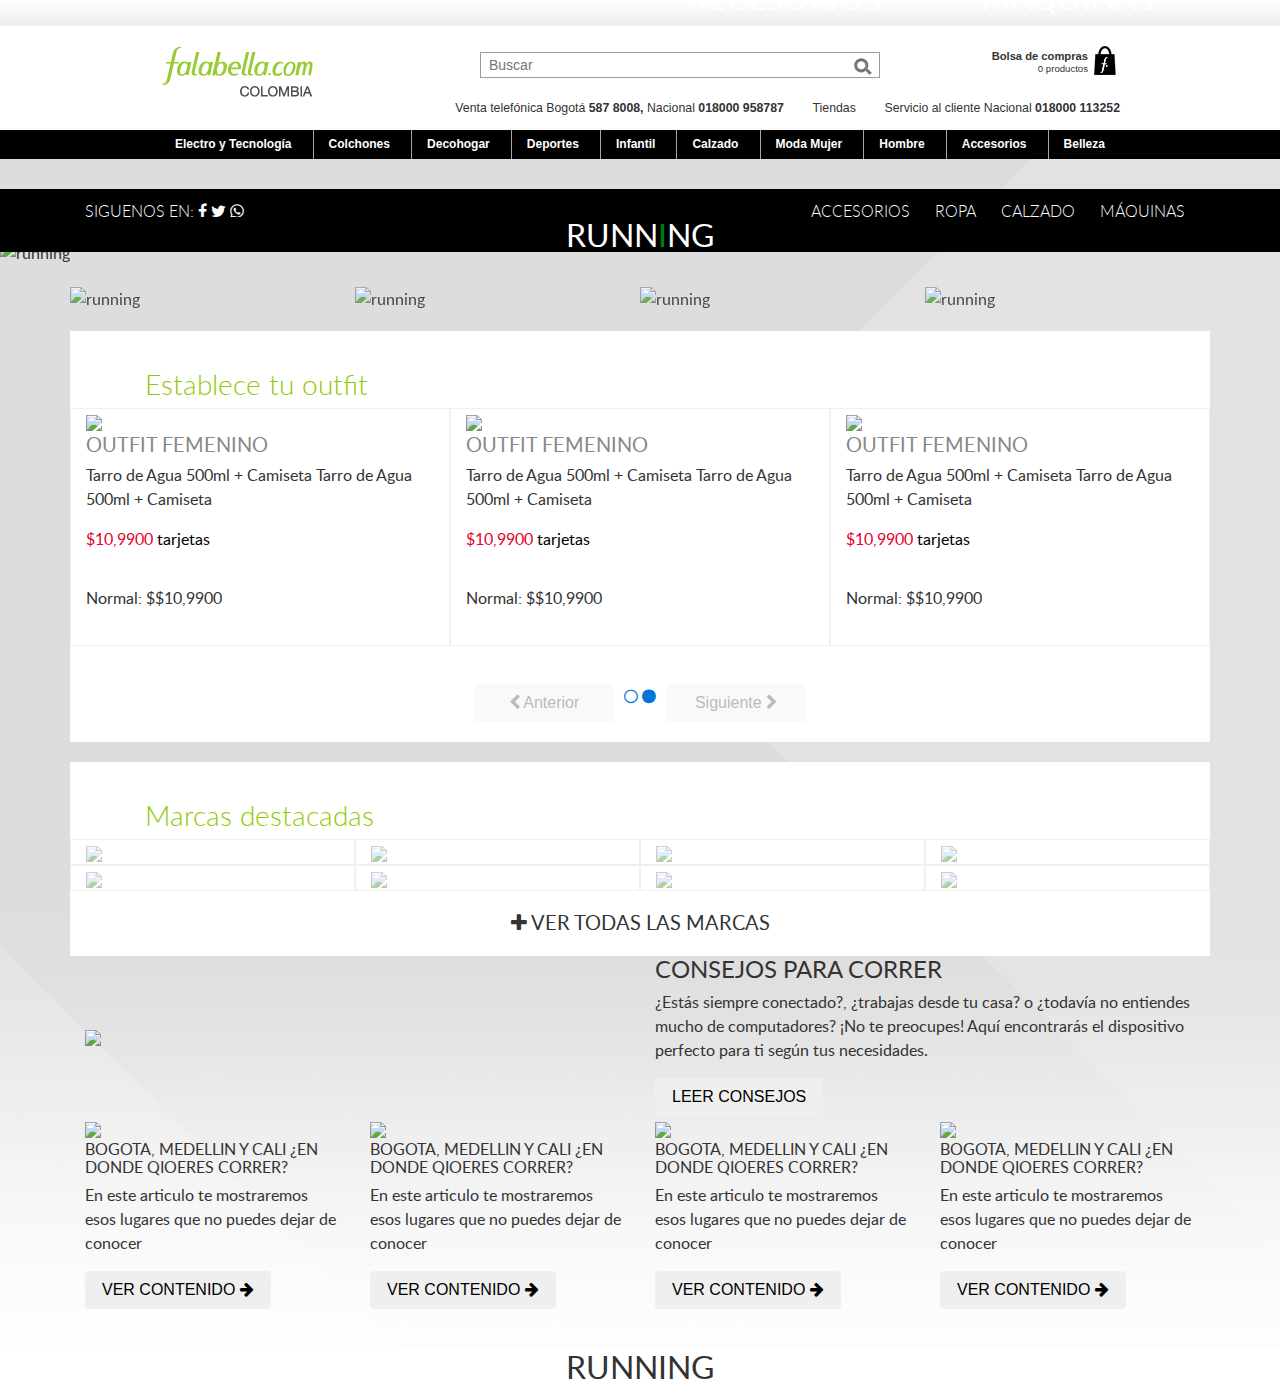
==== sitio_base/preview/index.html @ af7f2b5b "testing" ====
<!DOCTYPE html>
<html class="no-js" lang="es">
<head>
	<meta charset="utf-8" />
	<meta name="viewport" content="width=device-width, initial-scale=1.0, user-scalable=no" />
	<meta http-equiv="cache-control" content="no-cache" />
	<meta http-equiv="expires" content="0" />
	<meta http-equiv="pragma" content="no-cache" />
	<meta content="#adc91f" name="msapplication-navbutton-color">
  <meta content="#adc91f" name="theme-color">
	<title>Running | Falabella.com</title>
	<!-- SEO -->
  <meta name="description" content="Comprar tenis online en Falabella.com es muy fácil. Encuentra calzado deportivos y de moda todos los estilos que quieres las mejores marcas Nike, Adidas, Reebok, New Balance y mucho más en Internet. #VoyConTenisYPunto">
  <meta name="keywords" content="Tenis en Internet, comprar tenis online, tenis nike, tenis adidas, tenis new balance, tenis Reebok, Tenis converse, ofertas en tenis, grandes descuentos, tenis baratos, tenis de moda, tenis urbanos,  Tenis deportivos, calzado, tenis running, tenis outdoor, calzado urbano, zapatos de moda, zapatos deportivos, tenis en Falabella, paulina vega, tenis paulina vega, tenis hombres, tenis mujer, tenis niños, zapatos paulina vega, pie paulina vega, paulina vega en Falabella, propaganda tenis Falabella, comercial tenis Falabella, voy con tenis, voy con tenis y punto, comprar tenis en colombia, comprar tenis en Falabella, comprar tenis, comprar tenis en Bogotá, comprar tenis en Medellín, comprar tenis en barranquilla, comprar tenis en Villavicencio, comprar tenis en cali.">
  <link rel="canonical" href="http://www.falabella.com.co/static/minisitios/voycontenisypunto/">
  <!-- ./ SEO -->
  <!-- FACEBOOK -->
  <meta property="og:url"           content="http://www.falabella.com.co/static/minisitios/voycontenisypunto/" />
  <meta property="og:type"          content="website" />
  <meta property="og:title"         content="#Voycontenisypunto"/>
  <meta property="og:description"   content="Todos los estilos que quieres las mejores marcas"/>
  <meta property="og:image"         content="http://www.falabella.com.co/static/minisitios/voycontenisypunto/assets/recursos/facebook.jpg" />
  <meta property="og:type"          content="website" />
  <meta property="fb:app_id"        content="848463841935085" />
  <!-- ./ FACEBOOK -->
  <link rel="stylesheet" href="assets/css/header-corp.css" />
  <link rel="stylesheet" href="assets/bootstrap/bootstrap.css" />
  <link rel="stylesheet" href="assets/css/font-awesome.min.css" />
  <link rel="stylesheet" href="assets/css/icomoon.css" />
  <link rel="stylesheet" href="assets/js/remodal/remodal.css" />
  <link rel="stylesheet" href="assets/js/remodal/remodal-default-theme.css" />
  <link rel="stylesheet" href="assets/css/main.css" />
  <script src="assets/js/modernizr/modernizr.js"></script>
    <!-- HTML5 shim, for IE6-8 support of HTML5 elements -->
    <!--[if lt IE 9]>
		<style type="text/css">
			.gradient {
			   filter: none;
			}
		</style>
		<script src="assets/js/html5shiv/html5shiv.min.js"></script>
		<script src="src="http://css3-mediaqueries-js.googlecode.com/svn/trunk/css3-mediaqueries.js"></script>
	<![endif]-->
</head>
<body>
	<header>
      <!-- Header holding Falabella -->
      <div class="corporate-header-container">
          <div class="corporate-header-inner-container">
              <a href="http://www.falabella.com.co" class="corporate-header-item item-falabella">Falabella</a>
              <a href="http://www.bancofalabella.com.co/" class="corporate-header-item item-banco">Banco Falabella</a>
              <a href="http://www.viajesfalabella.com.co/?utm_source=FALABELLA_PERF-DISPLAY&amp;utm_medium=ALWAYSON_GENERICO&amp;utm_campaign=TODOS_GENERICO_BANNER_GENERICO" class="corporate-header-item item-viajes">Viajes Falabella</a>
              <a href="http://www.segurosfalabella.com.co/web/seguroscolombia/home" class="corporate-header-item item-seguros"></a>
              <a href="http://www.homecenter.com.co/homecenter-co/" class="corporate-header-item item-homecenter">Homecenter</a>
          </div>
      </div>
      <!-- Header Falabella.com -->
      <div class="falabella-header-container">
          <div class="falabella-header-inner-container">
              <div class="logo-container">
                  <a href="http://www.falabella.com.co" class="falabella-home"></a>
              </div>
              <div class="search-container">
                  <input type="text" placeholder="Buscar">
                  <button class="search-button" id="search-button"><span class="search-button-image"></span></button>
              </div>
              <div class="shopping-cart-container">
                  <a href="http://www.falabella.com.co/falabella-co/cart/ .jsp" class="shopping-cart-link">
                      <h4>Bolsa de compras</h4>
                      <p><span class="products-count">0</span> productos</p>
                  </a>
              </div>
          </div>
          <div class="mobile-falabella-header-innner-container">
              <div class="top-menu-container">
                  <div class="logo-container">
                      <a href="http://www.falabella.com.co" class="falabella-home">
                          <img src="assets/images/logo_co2.png">
                      </a>
                  </div>
                  <div class="home-container">
                      <a href="http://www.falabella.com.co" class="home-link">
                          <img src="[data-uri]" />
                      </a>
                  </div>
                  <div class="stores-container">
                      <a href="http://m.falabella.com.co/mt/www.falabella.com.co/falabella-co/static/staticContent1.jsp?active=0&amp;id=cat111175&amp;un_jtt_v_hd=383" class="stores-link">
                          <img src="[data-uri]" />
                      </a>
                  </div>
                  <div class="cart-container">
                      <a href="http://m.falabella.com.co/mt/www.falabella.com.co/falabella-co/cart/cart.jsp" class="cart-link">
                          <span class="cart-items-count"></span>
                          <img src="[data-uri]">
                      </a>
                  </div>
              </div>
              <div class="search-container">
                  <div class="search-inner-container">
                      <input type="text" placeholder="Buscar en falabella.com">
                      <button class="search-button"><span class="search-button-image"></span></button>
                  </div>
              </div>
          </div>
          <div class="extra-info-container">
              <div class="extra-info-inner-container">
                  <a href="http://www.falabella.com.co/falabella-co/category/cat111419/Venta-telef&oacute;nica">Venta telefónica Bogotá<strong> 587 8008, </strong>Nacional <strong>018000 958787</strong></a>
                  <a href="http://www.falabella.com.co/falabella-co/category/cat111257/home#">Tiendas</a>
                  <a href="http://www.falabella.com.co/falabella-co/category/cat111015/Servicio-al-cliente">Servicio al cliente Nacional <strong>018000 113252</strong></a>
              </div>
          </div>
          <div class="top-level-menu-container">
              <ul class="top-level-menu-inner-container">
                  <li class="top-level-menu--category category-electrodomesticos"><a href="http://www.falabella.com.co/falabella-co/category/cat50623/Electrodomesticos" class="none">Electro y Tecnología</a></li>
                  <li class="top-level-menu--category category-dormitorio"><a href="http://www.falabella.com.co/falabella-co/category/cat50480/Colchones">Colchones</a></li>
                  <li class="top-level-menu--category category-decoracion"><a href="http://www.falabella.com.co/falabella-co/category/cat1441241/Decohogar">Decohogar</a></li>
                  <li class="top-level-menu--category category-deportes"><a href="http://www.falabella.com.co/falabella-co/category/cat50609/Deportes">Deportes</a></li>
                  <li class="top-level-menu--category category-infantil"><a href="http://www.falabella.com.co/falabella-co/category/cat50668/Infantil">Infantil</a></li>
                  <li class="top-level-menu--category category-calzado"><a href="http://www.falabella.com.co/falabella-co/category/cat260943/Calzado">Calzado</a></li>
                  <li class="top-level-menu--category category-moda"><a href="http://www.falabella.com.co/falabella-co/category/cat2321031/Moda">Moda Mujer</a></li>
                  <li class="top-level-menu--category category-muebles"><a href="http://www.falabella.com.co/falabella-co/category/cat5521012/Hombre">Hombre</a></li>
                  <li class="top-level-menu--category category-tecnologia"><a href="http://www.falabella.com.co/falabella-co/category/cat900969/Accesorios-y-Belleza">Accesorios</a></li>
                  <li class="top-level-menu--category category-belleza"><a href="http://www.falabella.com.co/falabella-co/category/cat5440960/Belleza">Belleza</a></li>
              </ul>
          </div>
      </div>
      <!-- /. end Header Corp -->
  </header>
  <!-- MAIN -->
  <main id="wrapper-content">
  	<!-- nav -->
  	<nav class="mod__nav">
  		<div class="container">
  			<div class="row d-flex flex-row">
  				<div class="col-md-4 col-xs-12">
  					<div class="mod__nav_list">
            	<ul class="list-inline mod__nav--social d-flex flex-row">
              	<li class="list-inline-item">SIGUENOS EN: 
                	<a href="#"><i class="fa fa-facebook"></i></a>
                  <a href="#"><i class="fa fa-twitter"></i></a> 
                  <a href="#"><i class="fa fa-whatsapp"></i></a>
                </li> 
              </ul>
          	</div>
  				</div>
  				<div class="col-md-8 col-xs-12">
  					<div class="mod__nav_list">
            	<ul class="list-inline mod__nav_list--spacing d-flex justify-content-end">
              	<li class="list-inline-item"><a href="#" class="text-xs-right">ACCESORIOS</a></li> 
              	<li class="list-inline-item"><a href="#" class="text-xs-right">ROPA</a></li>
                <li class="list-inline-item"><a href="#" class="text-xs-right">CALZADO</a></li>
                <li class="list-inline-item"><a href="#" class="text-xs-right">MÁQUINAS</a></li>
              </ul>
          	</div>
  				</div>
  			</div>
  		</div>
  	</nav>
  	<!-- end ./nav -->
  	<!-- header -->
  	<header class="mod__header">
  		<div class="container-fluid">
  			<div class="row">
  				<div class="col-xs-12 thumbnail text-center">
  					<img src="http://lorempixel.com/1920/500/sports/1/" alt="running" title="running" class="img-fluid">
  					<div class="caption">
              <h2>RUNN<span>I</span>NG</h2>
              <!--<p>Lorem ipsum dolor sit amet</p>-->
  					</div>
  				</div>
  			</div>
  		</div>
  	</header>
  	<!-- /.end header -->

  	<!-- categories -->
  	<section class="mod__categories">
  		<div class="container">
  			<div class="row d-flex justify-content-end">
  				<div class="col-xs-12 col-md-3 thumbnail">
  					<img src="http://lorempixel.com/500/940/sports/" alt="running" title="running" class="img-fluid">
  					<div class="caption">
              <h2>ROPA</h2>
              <p>MUJER / HOMBRE</p>
  					</div>
  				</div>
  				<div class="col-xs-12 col-md-3 thumbnail">
  					<img src="http://lorempixel.com/500/940/fashion/" alt="running" title="running" class="img-fluid">
  					<div class="caption">
              <h2>CALZADO</h2>
              <p>MUJER / HOMBRE</p>
  					</div>
  				</div>
  				<div class="col-xs-12 col-md-3 thumbnail">
  					<img src="http://lorempixel.com/500/940/food/" alt="running" title="running" class="img-fluid">
  					<div class="caption">
              <h2>ACCESORIOS</h2>
              <!--<p>Lorem ipsum dolor sit amet</p>-->
  					</div>
  				</div>
  				<div class="col-xs-12 col-md-3 thumbnail">
  					<img src="http://lorempixel.com/500/940/cats/" alt="running" title="running" class="img-fluid">
  					<div class="caption">
              <h2>MÁQUINAS</h2>
              <!--<p>Lorem ipsum dolor sit amet</p>-->
  					</div>
  				</div>
  			</div>
  		</div>
  	</section>
  	<!--/. end categories -->

  	<!-- products -->
  	<section class="mod__products">
  		<div class="container">
  			<div class="row">
  				<div class="col-xs-12 col-md-12">

  					<div class="row mod__products_header">
  						<div class="col-xs-12 col-md-12">
  							<h3>Establece tu outfit</h3>
  						</div>
  					</div>

  					<div class="row mod__products_section">

  						<div class="col-xs-12 col-md-4 mod__products_section_description">
  							<div class="mod__products_content_head">
  								<img src="http://falabella.scene7.com/is/image/Falabella/5519552" class="img-fluid">
  							</div>
  							<div class="mod__products_content_descrition">
  								<div class="mod__products_content_name_product">
  									<h5>OUTFIT FEMENINO</h5>
  								</div>
  								<div class="mod__products_content_descrition_product">
  									<p>Tarro de Agua 500ml + Camiseta Tarro de Agua 500ml + Camiseta</p>
  								</div>
  								<div class="mod__products_content_price_promo_product mod__products_content_price_promo_product--red">
  									<p>
  										$10,9900
  										<span>
  											tarjetas
  										</span>
  									</p>
  								</div>
  								<div class="mod__products_content_price_normal_product">
  									<p>Normal: $$10,9900</p>
  								</div>
  							</div>
  						</div>

  						<div class="col-xs-12 col-md-4 mod__products_section_description">
  							<div class="mod__products_content_head">
  								<img src="http://falabella.scene7.com/is/image/Falabella/5519552" class="img-fluid">
  							</div>
  							<div class="mod__products_content_descrition">
  								<div class="mod__products_content_name_product">
  									<h5>OUTFIT FEMENINO</h5>
  								</div>
  								<div class="mod__products_content_descrition_product">
  									<p>Tarro de Agua 500ml + Camiseta Tarro de Agua 500ml + Camiseta</p>
  								</div>
  								<div class="mod__products_content_price_promo_product mod__products_content_price_promo_product--red">
  									<p>
  										$10,9900
  										<span>
  											tarjetas
  										</span>
  									</p>
  								</div>
  								<div class="mod__products_content_price_normal_product">
  									<p>Normal: $$10,9900</p>
  								</div>
  							</div>
  						</div>

  						<div class="col-xs-12 col-md-4 mod__products_section_description">
  							<div class="mod__products_content_head">
  								<img src="http://falabella.scene7.com/is/image/Falabella/5519552" class="img-fluid">
  							</div>
  							<div class="mod__products_content_descrition">
  								<div class="mod__products_content_name_product">
  									<h5>OUTFIT FEMENINO</h5>
  								</div>
  								<div class="mod__products_content_descrition_product">
  									<p>Tarro de Agua 500ml + Camiseta Tarro de Agua 500ml + Camiseta</p>
  								</div>
  								<div class="mod__products_content_price_promo_product mod__products_content_price_promo_product--red">
  									<p>
  										$10,9900
  										<span>
  											tarjetas
  										</span>
  									</p>
  								</div>
  								<div class="mod__products_content_price_normal_product">
  									<p>Normal: $$10,9900</p>
  								</div>
  							</div>
  						</div>

  					</div>

  					<div class="row mod__products_footer d-flex  justify-content-center">
  						<div class="col-xs-4 mod__products_footer_button">
  							<button type="button" class="btn align-self-center"><i class="fa fa-chevron-left" aria-hidden="true"></i>  Anterior</button>
  						</div>
  						<div class="col-xs-4 mod__products_footer_button">
  							<a href=""><i class="fa fa-circle-thin" aria-hidden="true"></i></a>
  							<a href=""><i class="fa fa-circle" aria-hidden="true"></i></a>
  						</div>
  						<div class="col-xs-4 mod__products_footer_button">
  							<button type="button" class="btn align-self-center">Siguiente  <i class="fa fa-chevron-right" aria-hidden="true"></i></button>
  						</div>
  					</div>
  					

  				</div>
  			</div>
  		</div>
  	</section>
  	<!-- ./ end products -->
  	<!-- Brands -->
  	<section class="mod__brands">
  		<div class="container">
  			<div class="row">
  				<div class="col-xs-12 col-md-12">
  					<div class="row mod__brands_header">
  						<div class="col-xs-12 col-md-12">
  							<h3>Marcas destacadas</h3>
  						</div>
  					</div>

  					<div class="row mod__brands_brands">

							<div class="col-xs-12 col-md-3 mod__brands_brand_description">
								<div class="mod__brands_img">
									<a href="http://www.falabella.com/falabella-cl/category/cat9410001/Ver-Todo-Zapatos-Mujer/N-38ju?mkid=BO_MD_MADC_012241">
										<img src="http://falabella.scene7.com/is/image/Falabella/brand_clarks?$M250x250$" class="img-fluid">
									</a>
								</div>
							</div>
							<div class="col-xs-12 col-md-3 mod__brands_brand_description">
								<div class="mod__brands_img">
									<a href="http://www.falabella.com/falabella-cl/category/cat9410001/Ver-Todo-Zapatos-Mujer/N-38ju?mkid=BO_MD_MADC_012241">
										<img src="http://falabella.scene7.com/is/image/Falabella/brand_clarks?$M250x250$" class="img-fluid">
									</a>
								</div>
							</div>
							<div class="col-xs-12 col-md-3 mod__brands_brand_description">
								<div class="mod__brands_img">
									<a href="http://www.falabella.com/falabella-cl/category/cat9410001/Ver-Todo-Zapatos-Mujer/N-38ju?mkid=BO_MD_MADC_012241">
										<img src="http://falabella.scene7.com/is/image/Falabella/brand_clarks?$M250x250$" class="img-fluid">
									</a>
								</div>
							</div>
							<div class="col-xs-12 col-md-3 mod__brands_brand_description">
								<div class="mod__brands_img">
									<a href="http://www.falabella.com/falabella-cl/category/cat9410001/Ver-Todo-Zapatos-Mujer/N-38ju?mkid=BO_MD_MADC_012241">
										<img src="http://falabella.scene7.com/is/image/Falabella/brand_clarks?$M250x250$" class="img-fluid">
									</a>
								</div>
							</div>

  					</div>

  					<div class="row mod__brands_brands">

							<div class="col-xs-12 col-md-3 mod__brands_brand_description">
								<div class="mod__brands_img">
									<a href="http://www.falabella.com/falabella-cl/category/cat9410001/Ver-Todo-Zapatos-Mujer/N-38ju?mkid=BO_MD_MADC_012241">
										<img src="http://falabella.scene7.com/is/image/Falabella/brand_clarks?$M250x250$" class="img-fluid">
									</a>
								</div>
							</div>
							<div class="col-xs-12 col-md-3 mod__brands_brand_description">
								<div class="mod__brands_img">
									<a href="http://www.falabella.com/falabella-cl/category/cat9410001/Ver-Todo-Zapatos-Mujer/N-38ju?mkid=BO_MD_MADC_012241">
										<img src="http://falabella.scene7.com/is/image/Falabella/brand_clarks?$M250x250$" class="img-fluid">
									</a>
								</div>
							</div>
							<div class="col-xs-12 col-md-3 mod__brands_brand_description">
								<div class="mod__brands_img">
									<a href="http://www.falabella.com/falabella-cl/category/cat9410001/Ver-Todo-Zapatos-Mujer/N-38ju?mkid=BO_MD_MADC_012241">
										<img src="http://falabella.scene7.com/is/image/Falabella/brand_clarks?$M250x250$" class="img-fluid">
									</a>
								</div>
							</div>
							<div class="col-xs-12 col-md-3 mod__brands_brand_description">
								<div class="mod__brands_img">
									<a href="http://www.falabella.com/falabella-cl/category/cat9410001/Ver-Todo-Zapatos-Mujer/N-38ju?mkid=BO_MD_MADC_012241">
										<img src="http://falabella.scene7.com/is/image/Falabella/brand_clarks?$M250x250$" class="img-fluid">
									</a>
								</div>
							</div>

  					</div>

  					<div class="row mod__brands_footer d-flex  justify-content-center">
  						<div class="col-xs-12 col-md-12">
  							<h5 class="text-center"><i class="fa fa-plus" aria-hidden="true"></i> VER TODAS LAS MARCAS</h5>
  						</div>
  					</div>
  				</div>
  			</div>
  		</div>
  	</section>
  	<!-- ./ end brands -->
  	<!-- Trends -->
  	<section class="mod__trends">
  		<div class="container">
  			<div class="row d-flex">
  				<div class="col-xs-12 col-md-6 align-self-center">
  					<div class="mod__trends_content mod__trends_content--relative">
  						<a href="http://www.falabella.com/falabella-cl/page/2en1?staticPageId=100060">
  							<img src="http://falabella.scene7.com/is/image/Falabella/Trends_Hero-2en1-200317-JP?$M1024x584$" class="img-fluid">
  						</a>
  					</div>
  				</div>
  				<div class="col-xs-12 col-md-6 align-self-start mod__trends_content_consejos">
  					<div class="mod__trends_content mod__trends_content--absolute">
  						<div id="diamond"></div>
  						<div class="mod__trends_content_header">
  							<h4>CONSEJOS PARA <span>CORRER</span></h4>
  						</div>
  						<div class="mod__trends_content_description">
  							<p>¿Estás siempre conectado?, ¿trabajas desde tu casa? o ¿todavía no entiendes mucho de computadores? ¡No te preocupes! Aquí encontrarás el dispositivo perfecto para ti según tus necesidades.</p>
  							<button type="button" class="btn">LEER CONSEJOS</button>
  						</div>
  					</div>
  				</div>
  			</div>
  		</div>
  	</section>
  	<!-- ./ end Trends -->
  	<section class="mod__cards">
  		<div class="container">
  			<div class="row">
  				<div class="col-xs-12 col-md-12">
  					<div class="row mod__cards_row">
  						<div class="col-xs-12 col-md-3 mod__card_content">
  							<div class="mod__cards_head">
  								<a href="http://www.falabella.com/falabella-cl/category/cat6640053/Como-elegir-un-notebook">
  									<img src="http://falabella.scene7.com/is/image/Falabella/GPTC_Computacion-010317-MJ-2?$M320x240$" class="img-fluid">
  								</a>
  							</div>
  							<div class="mod__cards_description">
  								<div class="mod__cards_description_head">
  									<h6>BOGOTA, MEDELLIN Y CALI ¿EN DONDE QIOERES CORRER?</h6>
  								</div>
  								<div class="mod__cards_description_content">
  									<p>
  										En este articulo te mostraremos esos lugares que no puedes dejar de conocer 
  									</p>
  								</div>
  								<div class="mod__cards_description_link">
  									<button type="button" class="btn"><span>VER</span> CONTENIDO <i class="fa fa-arrow-right" aria-hidden="true"></i></button>
  								</div>
  							</div>
  						</div>

  						<div class="col-xs-12 col-md-3 mod__card_content">
  							<div class="mod__cards_head">
  								<a href="http://www.falabella.com/falabella-cl/category/cat6640053/Como-elegir-un-notebook">
  									<img src="http://falabella.scene7.com/is/image/Falabella/GPTC_Computacion-010317-MJ-2?$M320x240$" class="img-fluid">
  								</a>
  							</div>
  							<div class="mod__cards_description">
  								<div class="mod__cards_description_head">
  									<h6>BOGOTA, MEDELLIN Y CALI ¿EN DONDE QIOERES CORRER?</h6>
  								</div>
  								<div class="mod__cards_description_content">
  									<p>
  										En este articulo te mostraremos esos lugares que no puedes dejar de conocer 
  									</p>
  								</div>
  								<div class="mod__cards_description_link">
  									<button type="button" class="btn"><span>VER</span> CONTENIDO <i class="fa fa-arrow-right" aria-hidden="true"></i></button>
  								</div>
  							</div>
  						</div>

  						<div class="col-xs-12 col-md-3 mod__card_content">
  							<div class="mod__cards_head">
  								<a href="http://www.falabella.com/falabella-cl/category/cat6640053/Como-elegir-un-notebook">
  									<img src="http://falabella.scene7.com/is/image/Falabella/GPTC_Computacion-010317-MJ-2?$M320x240$" class="img-fluid">
  								</a>
  							</div>
  							<div class="mod__cards_description">
  								<div class="mod__cards_description_head">
  									<h6>BOGOTA, MEDELLIN Y CALI ¿EN DONDE QIOERES CORRER?</h6>
  								</div>
  								<div class="mod__cards_description_content">
  									<p>
  										En este articulo te mostraremos esos lugares que no puedes dejar de conocer 
  									</p>
  								</div>
  								<div class="mod__cards_description_link">
  									<button type="button" class="btn"><span>VER</span> CONTENIDO <i class="fa fa-arrow-right" aria-hidden="true"></i></button>
  								</div>
  							</div>
  						</div>

  						<div class="col-xs-12 col-md-3 mod__card_content">
  							<div class="mod__cards_head">
  								<a href="http://www.falabella.com/falabella-cl/category/cat6640053/Como-elegir-un-notebook">
  									<img src="http://falabella.scene7.com/is/image/Falabella/GPTC_Computacion-010317-MJ-2?$M320x240$" class="img-fluid">
  								</a>
  							</div>
  							<div class="mod__cards_description">
  								<div class="mod__cards_description_head">
  									<h6>BOGOTA, MEDELLIN Y CALI ¿EN DONDE QIOERES CORRER?</h6>
  								</div>
  								<div class="mod__cards_description_content">
  									<p>
  										En este articulo te mostraremos esos lugares que no puedes dejar de conocer 
  									</p>
  								</div>
  								<div class="mod__cards_description_link">
  									<button type="button" class="btn"><span>VER</span> CONTENIDO <i class="fa fa-arrow-right" aria-hidden="true"></i></button>
  								</div>
  							</div>
  						</div>
  					</div>
  				</div>
  			</div>
  		</div>
  	</section>

  </main>
  <!-- /. END MAIN -->
  <footer class="mod__footer">
  		<div class="container-fluid">
  			<div class="row">
  				<div class="col-xs-12 col-md-12">
  					<div class="line">
  						<div class="line2">
  							<div class="line3">
  								<h2 class="text-center">RUNN<span>I</span>NG</h2>
  							</div>
  						</div>
  					</div>
  				</div>
  				
  			</div>
  		</div>
  	</footer>
</body>
</html>
---- sitio_base/preview/assets/css/header-corp.css ----
.corporate-header-container { width: 100%; text-align: right; height: 26px; background: white; background: -webkit-gradient(left top, left bottom, color-stop(0%, white), color-stop(47%, #f6f6f6), color-stop(100%, #ededed)); background: -webkit-linear-gradient(top, white 0%, #f6f6f6 47%, #ededed 100%); background: linear-gradient(to bottom, white 0%, #f6f6f6 47%, #ededed 100%); filter: progid:DXImageTransform.Microsoft.gradient( startColorstr='#ffffff', endColorstr='#ededed', GradientType=0 ); }
.corporate-header-container .corporate-header-inner-container { max-width: 960px; margin: 0 auto; height: 100%; }
.corporate-header-container .corporate-header-inner-container .corporate-header-item { display: inline-block; background-image: url("http://www.falabella.com.co/static/site/common/sprite-headerCorporativo.png"); color: rgba(255, 255, 255, 0); vertical-align: top; margin-right: -5px; height: 100%; }
.corporate-header-container .corporate-header-inner-container .item-falabella { width: 65px; background-position: 0 -52px; }
.corporate-header-container .corporate-header-inner-container .item-banco { width: 105px; background-position: -113px 0px; }
.corporate-header-container .corporate-header-inner-container .item-viajes { width: 76px; background-position: -215px 0px; }
.corporate-header-container .corporate-header-inner-container .item-seguros { width: 83px; background-position: -294px 0px; }
.corporate-header-container .corporate-header-inner-container .item-homecenter { width: 88px; background-position: -374px 0px; }

.falabella-header-container { background-color: #fff !important; position: relative; width: 100%; }
.falabella-header-container .falabella-header-inner-container .search-container .search-button .search-button-image, .falabella-header-container .mobile-falabella-header-innner-container .search-container .search-inner-container .search-button .search-button-image { background-image: url(../images/sprite-botones.png); background-position: -32px -155px; height: 23px; color: transparent; display: inline-block; width: 31px; }
.falabella-header-container .falabella-header-inner-container { max-width: 960px; margin: 0 auto; display: -webkit-flex; display: -ms-flexbox; display: -webkit-box; display: flex; height: 90px; }
.falabella-header-container .falabella-header-inner-container .logo-container { -webkit-flex: 1; -ms-flex: 1; -webkit-box-flex: 1; flex: 1; -webkit-align-self: center; -ms-flex-item-align: center; align-self: center; }
.falabella-header-container .falabella-header-inner-container .logo-container a.falabella-home { display: block; background-image: url(../images/sprite-logos.png); width: 160px; height: 51px; background-position: 0px 0px; }
.falabella-header-container .falabella-header-inner-container .search-container { -webkit-flex: 2; -ms-flex: 2; -webkit-box-flex: 2; flex: 2; -webkit-align-self: flex-start; -ms-flex-item-align: start; align-self: flex-start; margin-top: 22px; font-family: arial; text-align: right; position: relative; }
.falabella-header-container .falabella-header-inner-container .search-container input { border: 1px solid #999; font-size: 14px; color: #333; outline: none; font-size: 14px; height: 26px; line-height: 22px; margin: 4px 0 0; padding: 1px 8px; width: 400px; }
.falabella-header-container .falabella-header-inner-container .search-container .search-button { position: absolute; top: 6px; background-color: transparent; border: none; right: -6px; }
.falabella-header-container .falabella-header-inner-container .search-container .search-button:focus { outline: none; }
.falabella-header-container .falabella-header-inner-container .shopping-cart-container { -webkit-flex: 1; -ms-flex: 1; -webkit-box-flex: 1; flex: 1; -webkit-align-self: flex-start; -ms-flex-item-align: start; align-self: flex-start; }
.falabella-header-container .falabella-header-inner-container .shopping-cart-container .shopping-cart-link { display: inline-block; font-family: arial; float: right; text-align: right; padding-right: 2em; position: relative; font-size: 16px; margin-top: 20px; text-decoration: none; }
.falabella-header-container .falabella-header-inner-container .shopping-cart-container .shopping-cart-link:hover h4 { color: #9c0; }
.falabella-header-container .falabella-header-inner-container .shopping-cart-container .shopping-cart-link:after { content: ''; display: block; background-image: url(../images/sprite-logos.png); width: 28px; height: 39px; background-position: -1px -123px; position: absolute; right: 0px; top: -3px; }
.falabella-header-container .falabella-header-inner-container .shopping-cart-container .shopping-cart-link h4, .falabella-header-container .falabella-header-inner-container .shopping-cart-container .shopping-cart-link p { color: #333; font-family: arial; margin: 0px; }
.falabella-header-container .falabella-header-inner-container .shopping-cart-container .shopping-cart-link h4 { font-size: 0.7em; font-weight: bold; padding-top: 4px; }
.falabella-header-container .falabella-header-inner-container .shopping-cart-container .shopping-cart-link p { font-size: 0.6em; }
.falabella-header-container .mobile-falabella-header-innner-container { display: none; }
.falabella-header-container .mobile-falabella-header-innner-container .top-menu-container { display: -webkit-flex; display: -ms-flexbox; display: -webkit-box; display: flex; max-height: 60px; border-top: 1px solid #C2C2C2; border-bottom: 1px solid #C2C2C2; }
.falabella-header-container .mobile-falabella-header-innner-container .top-menu-container .home-container, .falabella-header-container .mobile-falabella-header-innner-container .top-menu-container .stores-container, .falabella-header-container .mobile-falabella-header-innner-container .top-menu-container .cart-container { -webkit-flex: 1; -ms-flex: 1; -webkit-box-flex: 1; flex: 1; }
.falabella-header-container .mobile-falabella-header-innner-container .top-menu-container .home-container a, .falabella-header-container .mobile-falabella-header-innner-container .top-menu-container .stores-container a, .falabella-header-container .mobile-falabella-header-innner-container .top-menu-container .cart-container a { display: block; text-align: right; padding: 5px 5px 0px 0px; box-sizing: border-box; height: 60px; }
.falabella-header-container .mobile-falabella-header-innner-container .top-menu-container .home-container a img, .falabella-header-container .mobile-falabella-header-innner-container .top-menu-container .stores-container a img, .falabella-header-container .mobile-falabella-header-innner-container .top-menu-container .cart-container a img { width: 45px; }
.falabella-header-container .mobile-falabella-header-innner-container .top-menu-container .logo-container { -webkit-flex: 2.5; -ms-flex: 2.5; -webkit-box-flex: 2.5; flex: 2.5; }
.falabella-header-container .mobile-falabella-header-innner-container .top-menu-container .logo-container a.falabella-home { padding: 10px; display: block; text-align: left; }
.falabella-header-container .mobile-falabella-header-innner-container .top-menu-container .logo-container a.falabella-home img { width: 120px; height: 40px; }
.falabella-header-container .mobile-falabella-header-innner-container .top-menu-container .stores-container a.stores-link img { position: relative; top: 3px; }
.falabella-header-container .mobile-falabella-header-innner-container .top-menu-container .cart-container a.cart-link img { position: relative; top: 2px; }
.falabella-header-container .mobile-falabella-header-innner-container .search-container { padding: 10px 15px; box-sizing: border-box; display: block; background: white; background: -webkit-gradient(left top, left bottom, color-stop(0%, white), color-stop(47%, #f6f6f6), color-stop(100%, #cccccc)); background: -webkit-linear-gradient(top, white 0%, #f6f6f6 47%, #cccccc 100%); background: linear-gradient(to bottom, white 0%, #f6f6f6 47%, #cccccc 100%); filter: progid:DXImageTransform.Microsoft.gradient( startColorstr='#ffffff', endColorstr='#cccccc', GradientType=0 ); }
.falabella-header-container .mobile-falabella-header-innner-container .search-container .search-inner-container { border: 1px solid #C2C2C2; padding: 2px; box-sizing: border-box; border-radius: 5px; background-color: #FFFFFF; display: -webkit-flex; display: -ms-flexbox; display: -webkit-box; display: flex; }
.falabella-header-container .mobile-falabella-header-innner-container .search-container .search-inner-container input { font-size: 0.8em; padding: 6px; border-radius: 5px; border: 1px solid #C2C2C2; background-color: #f2f2f2; outline: none; -webkit-flex: 1; -ms-flex: 1; -webkit-box-flex: 1; flex: 1; }
.falabella-header-container .mobile-falabella-header-innner-container .search-container .search-inner-container .search-button { border: none; background-color: #fff; text-align: center; }
.falabella-header-container .mobile-falabella-header-innner-container .search-container .search-inner-container .search-button:focus { outline: none; }
.falabella-header-container .extra-info-container { height: 14px; }
.falabella-header-container .extra-info-container .extra-info-inner-container { width: 960px; text-align: right; margin: 0 auto; position: relative; top: -22px; }
.falabella-header-container .extra-info-container .extra-info-inner-container a { font-size: 0.77em; text-decoration: none; font-family: arial; color: #333; display: inline-block; margin-right: 2em; }
.falabella-header-container .extra-info-container .extra-info-inner-container a:last-child { margin-right: 0px; }
.falabella-header-container .extra-info-container .extra-info-inner-container a:hover { color: #B1D800; }
.falabella-header-container .extra-info-container .extra-info-inner-container a strong { font-weight: bold; }
.falabella-header-container .top-level-menu-container { background-color: #000; }
.falabella-header-container .top-level-menu-container .top-level-menu-inner-container .top-level-menu--category a:hover, .falabella-header-container .top-level-menu-container .top-level-menu-inner-container .top-level-menu--category .active { color: #B1D800; background-color: #333; }
.falabella-header-container .top-level-menu-container:hover .subcategories-container { display: none !important; }
.falabella-header-container .top-level-menu-container:hover .subcategories-container .subcategories-inner-container { display: block; }
.falabella-header-container .top-level-menu-container .top-level-menu-inner-container { display: -webkit-flex; display: -ms-flexbox; display: -webkit-box; display: flex; max-width: 960px; margin: 0 auto; padding: 0px; background-color: #000; -webkit-justify-content: space-between; -ms-flex-pack: justify; -webkit-box-pack: justify; justify-content: space-between; }
.falabella-header-container .top-level-menu-container .top-level-menu-inner-container .top-level-menu--category { /*border-right: 1px solid #aaa;*/ display: inherit; list-style: none; height: 29px; }
.falabella-header-container .top-level-menu-container .top-level-menu-inner-container .top-level-menu--category:last-child { border-right: none; }
.falabella-header-container .top-level-menu-container .top-level-menu-inner-container .top-level-menu--category a { width: 103%; height: 100%; border-left: 1px solid rgba(255, 255, 255, 0.65); background-color: #000; color: #fff; font-family: arial; text-decoration: none; font-size: 12px; font-weight: bold; display: block; text-align: center; box-sizing: border-box; padding: 0px 15px; line-height: 29px; }
.falabella-header-container .top-level-menu-container .top-level-menu-inner-container .top-level-menu--category a.none { border-left: medium none; }
.falabella-header-container .top-level-menu-container.border { border-bottom: 1px solid #fff; }

.footer-container { background: #efefef; /* Old browsers */ /* FF3.6-15 */ background: -webkit-linear-gradient(top, #efefef 0%, #ffffff 100%); /* Chrome10-25,Safari5.1-6 */ background: linear-gradient(to bottom, #efefef 0%, #ffffff 100%); /* W3C, IE10+, FF16+, Chrome26+, Opera12+, Safari7+ */ filter: progid:DXImageTransform.Microsoft.gradient( startColorstr='#efefef', endColorstr='#ffffff',GradientType=0 ) /* IE6-9 */ }
.footer-container .footer-inner-wrapper { width: 960px; margin: 0 auto; }
.footer-container .footer-inner-wrapper .footer-section { float: left; vertical-align: top; }
.footer-container .footer-inner-wrapper .footer-section p { font-size: 10px; color: #666; }
.footer-container .footer-inner-wrapper .footer-section p a { text-decoration: none; color: inherit; }
.footer-container .footer-inner-wrapper .footer-section p a:hover { color: #9c0; }
.footer-container .footer-inner-wrapper .footer-section ul { margin: 0px; padding: 0px; }
.footer-container .footer-inner-wrapper .footer-section ul li { list-style: none; list-style-position: inside; list-style-image: url(http://www.falabella.com.co/static/site/common/bulFlecha.gif); line-height: 19px; }
.footer-container .footer-inner-wrapper .footer-section ul li a { font-size: 11px; color: #999; text-decoration: none; }
.footer-container .footer-inner-wrapper .footer-section .country-container { margin: 15px 0px; }
.footer-container .footer-inner-wrapper .footer-section .country-container select { outline: none; }
.footer-container .footer-inner-wrapper .footer-section .social-container { margin: 20px 0px; }
.footer-container .footer-inner-wrapper .footer-section .social-container a { background-image: url(../images/sprite-logos.png); display: inline-block; height: 24px; width: 24px; margin-left: 6px; position: relative; top: 10px; }
.footer-container .footer-inner-wrapper .footer-section .social-container .follow-facebook { background-position: -103px -56px; }
.footer-container .footer-inner-wrapper .footer-section .social-container .follow-twitter { background-position: -74px -56px; }
.footer-container .footer-inner-wrapper .footer-section .input-email-container input { font-size: 10px; color: #666; outline: none; padding: 3px 5px; border-radius: 2px; border: 1px solid #ddd; height: 22px; vertical-align: bottom; width: 82%; }
.footer-container .footer-inner-wrapper .footer-section .input-email-container .email-submit { background-image: url(../images/sprite-logos.png); background-position: 0 -156px; height: 22px; width: 24px; border: none; margin-left: -28px; vertical-align: bottom; }
.footer-container .footer-inner-wrapper .footer-section .footer-section__title { color: #666; font-size: 11px; font-weight: bold; margin: 5px 0px 0px 0px; padding: 10px 0px; }
.footer-container .footer-inner-wrapper .footer-section:first-child { width: 24%; }
.footer-container .footer-inner-wrapper .footer-section:first-child .footer-section__title::before { content: ''; background-image: url(http://www.falabella.com.co/static/site/common/sprite-logos.png); background-position: -28px -59px; height: 26px; width: 41px; display: inline-block; float: left; }
.footer-container .footer-inner-wrapper .footer-section:not(:first-child) { width: 19%; }
.footer-container .clearfix::before, .footer-container .clearfix::after { display: table; content: " "; }
.footer-container .clearfix::after { clear: both; }
.footer-container .lower-footer { color: #666; font-size: 10px; }
.footer-container .lower-footer .extra-info { text-align: center; margin: 30px 0px; }
.footer-container .lower-footer .extra-info a { text-decoration: none; color: inherit; }
.footer-container .lower-footer .extra-info .important { color: #9c0; }
.footer-container .lower-footer .extra-info-links { text-align: center; }
.footer-container .lower-footer .extra-info-links a { text-decoration: none; color: inherit; display: inline-block; margin-right: 66px; }
.footer-container .lower-footer .extra-info-links a::before { content: ''; display: inline-block; background-image: url(../images/sprite-logos.png); position: relative; top: 10px; margin-right: 5px; }
.footer-container .lower-footer .extra-info-links .mails::before { background-position: -104px -1px; height: 17px; width: 16px; background-image: url(http://www.falabella.com.co/static/site/common/sprite-iconosSmall.png); top: 5px; }
.footer-container .lower-footer .extra-info-links .safety::before { background-position: -132px -56px; height: 24px; width: 49px; }
.footer-container .lower-footer .extra-info-links .sustainable::before { background-position: -0 -55px; height: 30px; width: 23px; }
.footer-container .lower-footer .extra-info-links::before { content: ''; display: block; height: 5px; box-shadow: 6px 3px 5px rgba(0, 0, 0, 0.1); }

@media screen and (max-width: 64em) { .corporate-header-container { display: none; }
  .falabella-header-container .falabella-header-inner-container { display: none; }
  .falabella-header-container .extra-info-container { display: none; }
  .falabella-header-container .top-level-menu-container { display: none; }
  .falabella-header-container .mobile-falabella-header-innner-container { display: block; } }
---- sitio_base/preview/assets/css/icomoon.css ----
@font-face {
  font-family: 'icomoon';
  src:  url('../fonts/icomoon/icomoon.eot?53fa8w');
  src:  url('../fonts/icomoon/icomoon.eot?53fa8w#iefix') format('embedded-opentype'),
    url('../fonts/icomoon/icomoon.ttf?53fa8w') format('truetype'),
    url('../fonts/icomoon/icomoon.woff?53fa8w') format('woff'),
    url('../fonts/icomoon/icomoon.svg?53fa8w#icomoon') format('svg');
  font-weight: normal;
  font-style: normal;
}

[class^="icon-"], [class*=" icon-"] {
  /* use !important to prevent issues with browser extensions that change fonts */
  font-family: 'icomoon' !important;
  speak: none;
  font-style: normal;
  font-weight: normal;
  font-variant: normal;
  text-transform: none;
  line-height: 1;

  /* Better Font Rendering =========== */
  -webkit-font-smoothing: antialiased;
  -moz-osx-font-smoothing: grayscale;
}

.icon-arrow-left:before {
  content: "\e900";
}
.icon-arrow-right:before {
  content: "\e901";
}
.icon-ruler:before {
  content: "\e902";
}
.icon-video-play:before {
  content: "\e903";
}
---- sitio_base/preview/assets/js/remodal/remodal.css ----
/*
 *  Remodal - v1.1.1
 *  Responsive, lightweight, fast, synchronized with CSS animations, fully customizable modal window plugin with declarative configuration and hash tracking.
 *  http://vodkabears.github.io/remodal/
 *
 *  Made by Ilya Makarov
 *  Under MIT License
 */

/* ==========================================================================
   Remodal's necessary styles
   ========================================================================== */

/* Hide scroll bar */

html.remodal-is-locked {
  overflow: hidden;

  -ms-touch-action: none;
  touch-action: none;
}

/* Anti FOUC */

.remodal,
[data-remodal-id] {
  display: none;
}

/* Necessary styles of the overlay */

.remodal-overlay {
  position: fixed;
  z-index: 9999;
  top: -5000px;
  right: -5000px;
  bottom: -5000px;
  left: -5000px;

  display: none;
}

/* Necessary styles of the wrapper */

.remodal-wrapper {
  position: fixed;
  z-index: 10000;
  top: 0;
  right: 0;
  bottom: 0;
  left: 0;

  display: none;
  overflow: auto;

  text-align: center;

  -webkit-overflow-scrolling: touch;
}

.remodal-wrapper:after {
  display: inline-block;

  height: 100%;
  margin-left: -0.05em;

  content: "";
}

/* Fix iPad, iPhone glitches */

.remodal-overlay,
.remodal-wrapper {
  -webkit-backface-visibility: hidden;
  backface-visibility: hidden;
}

/* Necessary styles of the modal dialog */

.remodal {
  position: relative;

  outline: none;

  -webkit-text-size-adjust: 100%;
  -ms-text-size-adjust: 100%;
  text-size-adjust: 100%;
}

.remodal-is-initialized {
  /* Disable Anti-FOUC */
  display: inline-block;
}
---- sitio_base/preview/assets/js/remodal/remodal-default-theme.css ----
/*
 *  Remodal - v1.1.1
 *  Responsive, lightweight, fast, synchronized with CSS animations, fully customizable modal window plugin with declarative configuration and hash tracking.
 *  http://vodkabears.github.io/remodal/
 *
 *  Made by Ilya Makarov
 *  Under MIT License
 */

/* ==========================================================================
   Remodal's default mobile first theme
   ========================================================================== */

/* Default theme styles for the background */

.remodal-bg.remodal-is-opening,
.remodal-bg.remodal-is-opened {
  -webkit-filter: blur(3px);
  filter: blur(3px);
}

/* Default theme styles of the overlay */

.remodal-overlay {
  background: transparent url("../../images/overlay.png") repeat scroll 0 0;
  opacity: 0.9;
}

.remodal-overlay.remodal-is-opening,
.remodal-overlay.remodal-is-closing {
  -webkit-animation-duration: 0.3s;
  animation-duration: 0.3s;
  -webkit-animation-fill-mode: forwards;
  animation-fill-mode: forwards;
}

.remodal-overlay.remodal-is-opening {
  -webkit-animation-name: remodal-overlay-opening-keyframes;
  animation-name: remodal-overlay-opening-keyframes;
}

.remodal-overlay.remodal-is-closing {
  -webkit-animation-name: remodal-overlay-closing-keyframes;
  animation-name: remodal-overlay-closing-keyframes;
}

/* Default theme styles of the wrapper */

.remodal-wrapper {
  padding: 10px 10px 0;
}

/* Default theme styles of the modal dialog */

.remodal {
  box-sizing: border-box;
  width: 100%;
  margin-bottom: 10px;
  padding: 35px;

  -webkit-transform: translate3d(0, 0, 0);
  transform: translate3d(0, 0, 0);

  color: #2b2e38;
  background: #fff;
}

.remodal.remodal-is-opening,
.remodal.remodal-is-closing {
  -webkit-animation-duration: 0.3s;
  animation-duration: 0.3s;
  -webkit-animation-fill-mode: forwards;
  animation-fill-mode: forwards;
}

.remodal.remodal-is-opening {
  -webkit-animation-name: remodal-opening-keyframes;
  animation-name: remodal-opening-keyframes;
}

.remodal.remodal-is-closing {
  -webkit-animation-name: remodal-closing-keyframes;
  animation-name: remodal-closing-keyframes;
}

/* Vertical align of the modal dialog */

.remodal,
.remodal-wrapper:after {
  vertical-align: middle;
}

/* Close button */

.remodal-close {
  position: absolute;
  top: 0;
  left: 0;

  display: block;
  overflow: visible;

  width: 35px;
  height: 35px;
  margin: 0;
  padding: 0;

  cursor: pointer;
  -webkit-transition: color 0.2s;
  transition: color 0.2s;
  text-decoration: none;

  color: #95979c;
  border: 0;
  outline: 0;
  background: transparent;
}

.remodal-close:hover,
.remodal-close:focus {
  color: #2b2e38;
}

.remodal-close:before {
  font-family: Arial, "Helvetica CY", "Nimbus Sans L", sans-serif !important;
  font-size: 25px;
  line-height: 35px;

  position: absolute;
  top: 0;
  left: 0;

  display: block;

  width: 35px;

  content: "\00d7";
  text-align: center;
}

/* Dialog buttons */

.remodal-confirm,
.remodal-cancel {
  font: inherit;

  display: inline-block;
  overflow: visible;

  min-width: 110px;
  margin: 0;
  padding: 12px 0;

  cursor: pointer;
  -webkit-transition: background 0.2s;
  transition: background 0.2s;
  text-align: center;
  vertical-align: middle;
  text-decoration: none;

  border: 0;
  outline: 0;
}

.remodal-confirm {
  color: #fff;
  background: #81c784;
}

.remodal-confirm:hover,
.remodal-confirm:focus {
  background: #66bb6a;
}

.remodal-cancel {
  color: #fff;
  background: #e57373;
}

.remodal-cancel:hover,
.remodal-cancel:focus {
  background: #ef5350;
}

/* Remove inner padding and border in Firefox 4+ for the button tag. */

.remodal-confirm::-moz-focus-inner,
.remodal-cancel::-moz-focus-inner,
.remodal-close::-moz-focus-inner {
  padding: 0;

  border: 0;
}

/* Keyframes
   ========================================================================== */

@-webkit-keyframes remodal-opening-keyframes {
  from {
    -webkit-transform: scale(1.05);
    transform: scale(1.05);

    opacity: 0;
  }
  to {
    -webkit-transform: none;
    transform: none;

    opacity: 1;

    -webkit-filter: blur(0);
    filter: blur(0);
  }
}

@keyframes remodal-opening-keyframes {
  from {
    -webkit-transform: scale(1.05);
    transform: scale(1.05);

    opacity: 0;
  }
  to {
    -webkit-transform: none;
    transform: none;

    opacity: 1;

    -webkit-filter: blur(0);
    filter: blur(0);
  }
}

@-webkit-keyframes remodal-closing-keyframes {
  from {
    -webkit-transform: scale(1);
    transform: scale(1);

    opacity: 1;
  }
  to {
    -webkit-transform: scale(0.95);
    transform: scale(0.95);

    opacity: 0;

    -webkit-filter: blur(0);
    filter: blur(0);
  }
}

@keyframes remodal-closing-keyframes {
  from {
    -webkit-transform: scale(1);
    transform: scale(1);

    opacity: 1;
  }
  to {
    -webkit-transform: scale(0.95);
    transform: scale(0.95);

    opacity: 0;

    -webkit-filter: blur(0);
    filter: blur(0);
  }
}

@-webkit-keyframes remodal-overlay-opening-keyframes {
  from {
    opacity: 0;
  }
  to {
    opacity: 1;
  }
}

@keyframes remodal-overlay-opening-keyframes {
  from {
    opacity: 0;
  }
  to {
    opacity: 1;
  }
}

@-webkit-keyframes remodal-overlay-closing-keyframes {
  from {
    opacity: 1;
  }
  to {
    opacity: 0;
  }
}

@keyframes remodal-overlay-closing-keyframes {
  from {
    opacity: 1;
  }
  to {
    opacity: 0;
  }
}

/* Media queries
   ========================================================================== */

@media only screen and (min-width: 641px) {
  .remodal {
    max-width: 700px;
  }
}

/* IE8
   ========================================================================== */

.lt-ie9 .remodal-overlay {
  background: #2b2e38;
}

.lt-ie9 .remodal {
  width: 700px;
}
---- sitio_base/preview/assets/css/main.css ----
@font-face { font-family: 'Lato'; src: url("../fonts/Lato/Lato-Bold.eot");
  /* IE9 Compat Modes */
  src: url("../fonts/Lato/Lato-Bold.eot?#iefix") format("embedded-opentype"), url("../fonts/Lato/Lato-Bold.woff") format("woff"), url("../fonts/Lato/Lato-Bold.ttf") format("truetype"), url("../fonts/Lato/Lato-Bold.svg#eea591db52cf6ebc8992abb7621b9256") format("svg");
  /* Legacy iOS */
  font-style: bold; font-weight: 700; }
@font-face { font-family: 'Lato'; src: url("../fonts/Lato/Lato-BoldItalic.eot");
  /* IE9 Compat Modes */
  src: url("../fonts/Lato/Lato-BoldItalic.eot?#iefix") format("embedded-opentype"), url("../fonts/Lato/Lato-BoldItalic.woff") format("woff"), url("../fonts/Lato/Lato-BoldItalic.ttf") format("truetype"), url("../fonts/Lato/Lato-BoldItalic.svg#030f5996dac0d7b15fbd4081adedf95b") format("svg");
  /* Legacy iOS */
  font-style: italic; font-weight: 700; }
@font-face { font-family: 'Lato'; src: url("../fonts/Lato/Lato-Regular.eot");
  /* IE9 Compat Modes */
  src: url("../fonts/Lato/Lato-Regular.eot?#iefix") format("embedded-opentype"), url("../fonts/Lato/Lato-Regular.woff") format("woff"), url("../fonts/Lato/Lato-Regular.ttf") format("truetype"), url("../fonts/Lato/Lato-Regular.svg#48e70b8825d557df57af3e4f7d4c31be") format("svg");
  /* Legacy iOS */
  font-style: normal; font-weight: 400; }
@font-face { font-family: 'Lato'; src: url("../fonts/Lato/Lato-Italic.eot");
  /* IE9 Compat Modes */
  src: url("../fonts/Lato/Lato-Italic.eot?#iefix") format("embedded-opentype"), url("../fonts/Lato/Lato-Italic.woff") format("woff"), url("../fonts/Lato/Lato-Italic.ttf") format("truetype"), url("../fonts/Lato/Lato-Italic.svg#51ac4eb0bc1817d276ca824c5353e08f") format("svg");
  /* Legacy iOS */
  font-style: italic; font-weight: 400; }
@font-face { font-family: 'Lato'; src: url("../fonts/Lato/Lato-Light.eot");
  /* IE9 Compat Modes */
  src: url("../fonts/Lato/Lato-Light.eot?#iefix") format("embedded-opentype"), url("../fonts/Lato/Lato-Light.woff") format("woff"), url("../fonts/Lato/Lato-Light.ttf") format("truetype"), url("../fonts/Lato/Lato-Light.svg#80d8021909d835b751af094d043ad177") format("svg");
  /* Legacy iOS */
  font-style: normal; font-weight: 300; }
@font-face { font-family: 'Lato'; src: url("../fonts/Lato/Lato-LightItalic.eot");
  /* IE9 Compat Modes */
  src: url("../fonts/Lato/Lato-LightItalic.eot?#iefix") format("embedded-opentype"), url("../fonts/Lato/Lato-LightItalic.woff") format("woff"), url("../fonts/Lato/Lato-LightItalic.ttf") format("truetype"), url("../fonts/Lato/Lato-LightItalic.svg#7015aa8810c4a9d1026a85e4ddcdf7a4") format("svg");
  /* Legacy iOS */
  font-style: italic; font-weight: 300; }
@font-face { font-family: 'Droid'; src: url("../fonts/Droid/DroidSerif.eot");
  /* IE9 Compat Modes */
  src: url("../fonts/Droid/DroidSerif.eot?#iefix") format("embedded-opentype"), url("../fonts/Droid/DroidSerif.woff") format("woff"), url("../fonts/Droid/DroidSerif.ttf") format("truetype"), url("../fonts/Droid/DroidSerif.svg#7015aa8810c4a9d1026a85e4ddcdf723") format("svg");
  /* Legacy iOS */
  font-style: normal; font-weight: 300; }
.slick-slider { position: relative; display: block; box-sizing: border-box; -webkit-user-select: none; -moz-user-select: none; -ms-user-select: none; user-select: none; -webkit-touch-callout: none; -khtml-user-select: none; -ms-touch-action: pan-y; touch-action: pan-y; -webkit-tap-highlight-color: transparent; }

.slick-list { position: relative; display: block; overflow: hidden; margin: 0; padding: 0; }

.slick-list:focus { outline: none; }

.slick-list.dragging { cursor: pointer; cursor: hand; }

.slick-slider .slick-track, .slick-slider .slick-list { -webkit-transform: translate3d(0, 0, 0); -ms-transform: translate3d(0, 0, 0); transform: translate3d(0, 0, 0); }

.slick-track { position: relative; top: 0; left: 0; display: block; }

.slick-track:before, .slick-track:after { display: table; content: ''; }

.slick-track:after { clear: both; }

.slick-loading .slick-track { visibility: hidden; }

.slick-slide { display: none; float: left; min-height: 1px; }

[dir='rtl'] .slick-slide { float: right; }

.slick-slide img { display: block; }

.slick-slide.slick-loading img { display: none; }

.slick-slide.dragging img { pointer-events: none; }

.slick-initialized .slick-slide { display: block; }

.slick-loading .slick-slide { visibility: hidden; }

.slick-vertical .slick-slide { display: block; height: auto; border: 1px solid transparent; }

.slick-slide { position: relative; }

.slick-dots { bottom: 10px; left: 0; list-style: none; margin: 0 auto; max-width: 130px; padding: 0; position: absolute; right: 0; text-align: center; }
.slick-dots li { display: inline-block; margin-right: 8px; }
.slick-dots li:last-child { margin-right: 0px; }
.slick-dots li button { font-size: 0px; background-color: #e0e0e0; border: none; height: 12px; width: 12px; border-radius: 50%; }
.slick-dots .slick-active button { background-color: #888888; }

/* Colors */
/* Fonts */
/* Fonts sizes */
/* Animations */
@-webkit-keyframes bounce { 0%, 20%, 50%, 80%, 100% { -webkit-transform: translateY(0); transform: translateY(0); }
  40% { -webkit-transform: translateY(-5px); transform: translateY(-5px); }
  60% { -webkit-transform: translateY(-5px); transform: translateY(-5px); } }
@keyframes bounce { 0%, 20%, 50%, 80%, 100% { -ms-transform: translateY(0); -webkit-transform: translateY(0); transform: translateY(0); }
  40% { -ms-transform: translateY(-5px); -webkit-transform: translateY(-5px); transform: translateY(-5px); }
  60% { -ms-transform: translateY(-5px); -webkit-transform: translateY(-5px); transform: translateY(-5px); } }
/** BASE STYLES **/
html, body { color: #333; background-color: #FFF; font-family: 'Lato', sans-serif; font-size: 100%; font-weight: normal; overflow-x: hidden; }

*, *:hover, *:focus { outline: none; }

a, a:hover, a:focus { outline: none; }

button, button:hover, button:focus { outline: none; }

img, img:hover, img:focus { outline: none; }

.remodal { max-width: 750px; padding: 15px; }

#wrapper-content { background-image: url("../images/background-tenis.jpg?V=2017"); /* Full height */ height: 100%; /* Create the parallax scrolling effect */ background-attachment: fixed; background-position: center; background-repeat: no-repeat; background-size: cover; padding-bottom: 40px; padding-top: 30px; }
#wrapper-content .mod__nav { background-color: black; color: white; position: relative; width: 100%; padding-top: 10px; font-weight: 200; }
#wrapper-content .mod__nav .mod__nav_list ul a { color: white; font-weight: 200; }
#wrapper-content .mod__nav .mod__nav_list .mod__nav_list--spacing li a { margin: 0 10px; }
#wrapper-content .mod__header .thumbnail { border: 0 none; box-shadow: none; margin: 0; padding: 0; }
#wrapper-content .mod__header .caption { width: 100%; bottom: .3rem; position: absolute; }
#wrapper-content .mod__header .caption h2 { background-color: black; padding: 0 15px; color: white; -webkit-font-smoothing: antialiased; }
#wrapper-content .mod__header .caption span { color: green; }
#wrapper-content .mod__categories { padding-top: 20px; }
#wrapper-content .mod__categories .thumbnail { border: 0 none; box-shadow: none; margin: 0; padding: 0; opacity: 0.9; }
#wrapper-content .mod__categories .thumbnail:hover { opacity: inherit; }
#wrapper-content .mod__categories .caption { width: 100%; bottom: 18rem; position: absolute; }
#wrapper-content .mod__categories .caption h2 { text-align: center; padding: 0 11px; color: white; -webkit-font-smoothing: antialiased; }
#wrapper-content .mod__categories .caption p { color: white; text-align: center; }
#wrapper-content .mod__products { padding-top: 20px; }
#wrapper-content .mod__products .row { background-color: white; }
#wrapper-content .mod__products .row .mod__products_header { padding: 38px 60px 0; color: #8fca00; }
#wrapper-content .mod__products .row .mod__products_header h3 { font-weight: 200; }
#wrapper-content .mod__products .row .mod__products_section .mod__products_section_description { border: 1px solid #f0f0f0; }
#wrapper-content .mod__products .row .mod__products_section .mod__products_section_description h5 { color: #888; }
#wrapper-content .mod__products .row .mod__products_section .mod__products_section_description p { margin-top: 6px; min-height: 2.7em; }
#wrapper-content .mod__products .row .mod__products_section .mod__products_section_description .mod__products_content_price_promo_product--red p { color: #e4022d; }
#wrapper-content .mod__products .row .mod__products_section .mod__products_section_description .mod__products_content_price_promo_product--red span { color: black; }
#wrapper-content .mod__products .row .mod__products_section .mod__products_section_description .mod__products_content_price_normal_product p { padding-bottom: 6px; }
#wrapper-content .mod__products .row .mod__products_footer { padding: 38px 60px 0; }
#wrapper-content .mod__products .row .mod__products_footer .mod__products_footer_button { padding: 0px 5px; }
#wrapper-content .mod__products .row .mod__products_footer .mod__products_footer_button button { margin-bottom: 20px; min-width: 140px; background: #f9f9f9; color: #bbb; }
#wrapper-content .mod__brands { padding-top: 20px; }
#wrapper-content .mod__brands .row { background-color: white; }
#wrapper-content .mod__brands .row .mod__brands_header { padding: 38px 60px 0; color: #8fca00; }
#wrapper-content .mod__brands .row .mod__brands_header h3 { font-weight: 200; }
#wrapper-content .mod__brands .row .mod__brands_brands .mod__brands_brand_description { border: 1px solid #f0f0f0; }
#wrapper-content .mod__brands .row .mod__brands_brands .mod__brands_brand_description .mod__brands_img a { background-color: transparent; }
#wrapper-content .mod__brands .row .mod__brands_brands .mod__brands_brand_description .mod__brands_img img { max-width: 100%; opacity: .5; -webkit-transition: all .3s ease; transition: all .3s ease; }
#wrapper-content .mod__brands .row .mod__brands_brands .mod__brands_brand_description .mod__brands_img img:hover { opacity: inherit; }
#wrapper-content .mod__brands .row .mod__brands_footer { padding: 20px 60px 15px; }
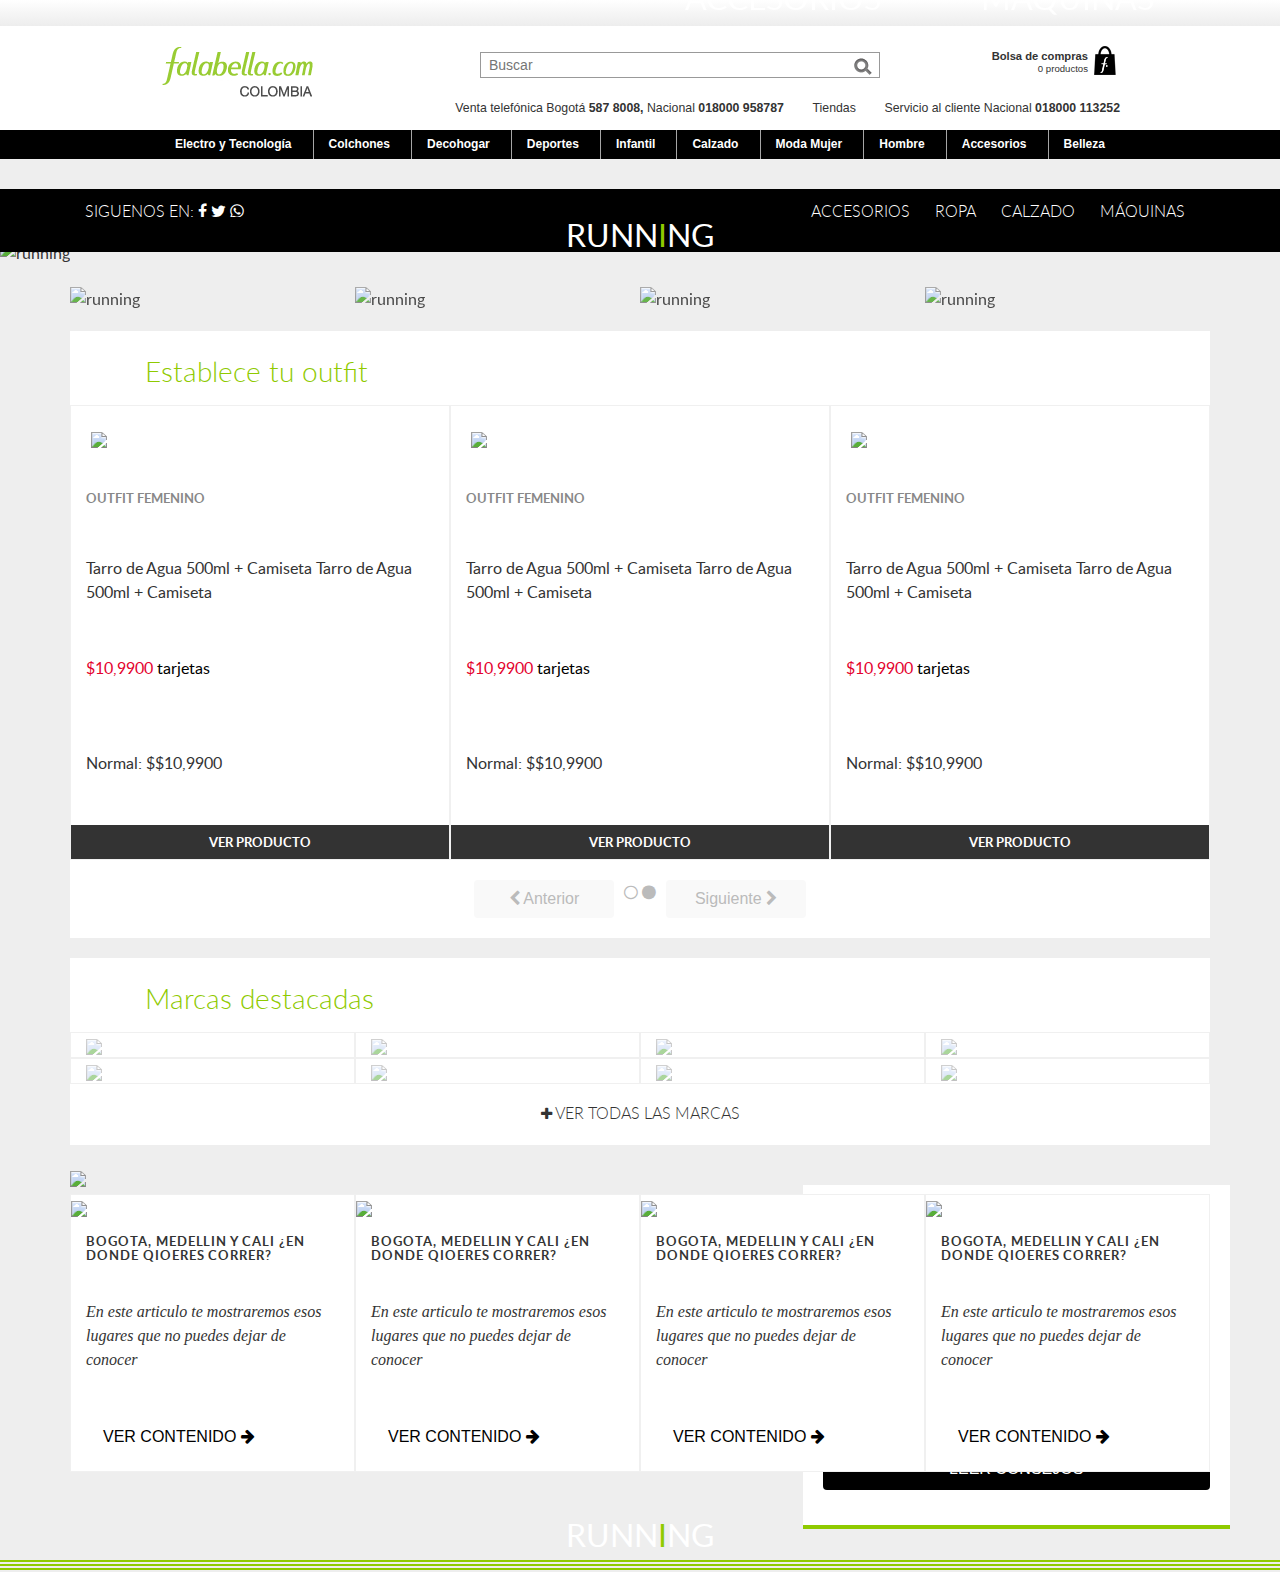
==== commit 9ca8f69c: "testing" ====
--- a/sitio_base/preview/index.html
+++ b/sitio_base/preview/index.html
@@ -226,7 +226,9 @@
 
   						<div class="col-xs-12 col-md-4 mod__products_section_description">
   							<div class="mod__products_content_head">
-  								<img src="http://falabella.scene7.com/is/image/Falabella/5519552" class="img-fluid">
+  								<a href="http://www.falabella.com/falabella-cl/product/5519552/?mkid=BO_CPD_HU5_012229">
+  									<img src="http://falabella.scene7.com/is/image/Falabella/5519552" class="img-fluid">
+  								</a>
   							</div>
   							<div class="mod__products_content_descrition">
   								<div class="mod__products_content_name_product">
@@ -246,12 +248,19 @@
   								<div class="mod__products_content_price_normal_product">
   									<p>Normal: $$10,9900</p>
   								</div>
+  								<div class="mod__products_content_view_product">
+										<h6 class="text-center">
+											ver producto
+										</h6>
+  								</div>
   							</div>
   						</div>
 
   						<div class="col-xs-12 col-md-4 mod__products_section_description">
   							<div class="mod__products_content_head">
-  								<img src="http://falabella.scene7.com/is/image/Falabella/5519552" class="img-fluid">
+  								<a href="http://www.falabella.com/falabella-cl/product/5519552/?mkid=BO_CPD_HU5_012229">
+  									<img src="http://falabella.scene7.com/is/image/Falabella/5519552" class="img-fluid">
+  								</a>
   							</div>
   							<div class="mod__products_content_descrition">
   								<div class="mod__products_content_name_product">
@@ -271,12 +280,19 @@
   								<div class="mod__products_content_price_normal_product">
   									<p>Normal: $$10,9900</p>
   								</div>
+  								<div class="mod__products_content_view_product">
+										<h6 class="text-center">
+											ver producto
+										</h6>
+  								</div>
   							</div>
   						</div>
 
   						<div class="col-xs-12 col-md-4 mod__products_section_description">
   							<div class="mod__products_content_head">
-  								<img src="http://falabella.scene7.com/is/image/Falabella/5519552" class="img-fluid">
+  								<a href="http://www.falabella.com/falabella-cl/product/5519552/?mkid=BO_CPD_HU5_012229">
+  									<img src="http://falabella.scene7.com/is/image/Falabella/5519552" class="img-fluid">
+  								</a>
   							</div>
   							<div class="mod__products_content_descrition">
   								<div class="mod__products_content_name_product">
@@ -295,6 +311,11 @@
   								</div>
   								<div class="mod__products_content_price_normal_product">
   									<p>Normal: $$10,9900</p>
+  								</div>
+  								<div class="mod__products_content_view_product">
+										<h6 class="text-center">
+											ver producto
+										</h6>
   								</div>
   							</div>
   						</div>
@@ -533,7 +554,7 @@
   <footer class="mod__footer">
   		<div class="container-fluid">
   			<div class="row">
-  				<div class="col-xs-12 col-md-12">
+  				<div class="col-xs-12 col-md-12 col-without_padding">
   					<div class="line">
   						<div class="line2">
   							<div class="line3">
--- a/sitio_base/preview/assets/css/main.css
+++ b/sitio_base/preview/assets/css/main.css
@@ -88,6 +88,10 @@
 /** BASE STYLES **/
 html, body { color: #333; background-color: #FFF; font-family: 'Lato', sans-serif; font-size: 100%; font-weight: normal; overflow-x: hidden; }
 
+body { font-family: Lato,sans-serif; font-weight: 400; background: #eee; color: #333; margin: 0; padding: 0; position: relative; }
+body:before { background: #fafafa; background: -webkit-linear-gradient(315deg, #fafafa, #fdfdfd); background: linear-gradient(135deg, #fafafa, #fdfdfd); width: 200vw; height: 100vw; right: -140vw; top: -50vw; -webkit-transform: translateZ(0) rotate(-45deg); transform: translateZ(0) rotate(-45deg); z-index: 1; }
+body:after { width: 100%; height: 600px; left: 0; top: 0; background: #eee; background: -webkit-linear-gradient(270deg, #fcfcfc, #eee); background: linear-gradient(180deg, #fcfcfc, #eee); z-index: 0; }
+
 *, *:hover, *:focus { outline: none; }
 
 a, a:hover, a:focus { outline: none; }
@@ -98,14 +102,14 @@
 
 .remodal { max-width: 750px; padding: 15px; }
 
-#wrapper-content { background-image: url("../images/background-tenis.jpg?V=2017"); /* Full height */ height: 100%; /* Create the parallax scrolling effect */ background-attachment: fixed; background-position: center; background-repeat: no-repeat; background-size: cover; padding-bottom: 40px; padding-top: 30px; }
+#wrapper-content { /* Full height */ height: 100%; /* Create the parallax scrolling effect */ padding-bottom: 40px; padding-top: 30px; }
 #wrapper-content .mod__nav { background-color: black; color: white; position: relative; width: 100%; padding-top: 10px; font-weight: 200; }
 #wrapper-content .mod__nav .mod__nav_list ul a { color: white; font-weight: 200; }
 #wrapper-content .mod__nav .mod__nav_list .mod__nav_list--spacing li a { margin: 0 10px; }
 #wrapper-content .mod__header .thumbnail { border: 0 none; box-shadow: none; margin: 0; padding: 0; }
 #wrapper-content .mod__header .caption { width: 100%; bottom: .3rem; position: absolute; }
 #wrapper-content .mod__header .caption h2 { background-color: black; padding: 0 15px; color: white; -webkit-font-smoothing: antialiased; }
-#wrapper-content .mod__header .caption span { color: green; }
+#wrapper-content .mod__header .caption span { color: #8fca00; }
 #wrapper-content .mod__categories { padding-top: 20px; }
 #wrapper-content .mod__categories .thumbnail { border: 0 none; box-shadow: none; margin: 0; padding: 0; opacity: 0.9; }
 #wrapper-content .mod__categories .thumbnail:hover { opacity: inherit; }
@@ -114,23 +118,65 @@
 #wrapper-content .mod__categories .caption p { color: white; text-align: center; }
 #wrapper-content .mod__products { padding-top: 20px; }
 #wrapper-content .mod__products .row { background-color: white; }
-#wrapper-content .mod__products .row .mod__products_header { padding: 38px 60px 0; color: #8fca00; }
+#wrapper-content .mod__products .row .mod__products_header { padding: 25px 60px 10px; color: #8fca00; }
 #wrapper-content .mod__products .row .mod__products_header h3 { font-weight: 200; }
-#wrapper-content .mod__products .row .mod__products_section .mod__products_section_description { border: 1px solid #f0f0f0; }
-#wrapper-content .mod__products .row .mod__products_section .mod__products_section_description h5 { color: #888; }
-#wrapper-content .mod__products .row .mod__products_section .mod__products_section_description p { margin-top: 6px; min-height: 2.7em; }
+#wrapper-content .mod__products .row .mod__products_section .mod__products_section_description { border: 1px solid #f0f0f0; padding: 0px; }
+#wrapper-content .mod__products .row .mod__products_section .mod__products_section_description .mod__products_content_head { margin: 20px; }
+#wrapper-content .mod__products .row .mod__products_section .mod__products_section_description h5 { color: #888; font-weight: 700; font-size: 0.8rem; line-height: 1.7rem; }
+#wrapper-content .mod__products .row .mod__products_section .mod__products_section_description p { margin-top: 6px; min-height: 2.7em; font-weight: 400; }
+#wrapper-content .mod__products .row .mod__products_section .mod__products_section_description .mod__products_content_name_product { padding: 15px; }
+#wrapper-content .mod__products .row .mod__products_section .mod__products_section_description .mod__products_content_descrition_product { padding: 15px; }
+#wrapper-content .mod__products .row .mod__products_section .mod__products_section_description .mod__products_content_price_promo_product--red { padding: 15px; }
 #wrapper-content .mod__products .row .mod__products_section .mod__products_section_description .mod__products_content_price_promo_product--red p { color: #e4022d; }
 #wrapper-content .mod__products .row .mod__products_section .mod__products_section_description .mod__products_content_price_promo_product--red span { color: black; }
+#wrapper-content .mod__products .row .mod__products_section .mod__products_section_description .mod__products_content_price_normal_product { padding: 15px; }
 #wrapper-content .mod__products .row .mod__products_section .mod__products_section_description .mod__products_content_price_normal_product p { padding-bottom: 6px; }
-#wrapper-content .mod__products .row .mod__products_footer { padding: 38px 60px 0; }
+#wrapper-content .mod__products .row .mod__products_section .mod__products_section_description .mod__products_content_view_product h6 { color: #FFF; background-color: #333; text-transform: uppercase; padding: 10px; margin: 0px; font-weight: 900; font-size: 0.8rem; }
+#wrapper-content .mod__products .row .mod__products_footer { padding: 20px 60px 0; }
 #wrapper-content .mod__products .row .mod__products_footer .mod__products_footer_button { padding: 0px 5px; }
+#wrapper-content .mod__products .row .mod__products_footer .mod__products_footer_button a { color: #bbb; }
 #wrapper-content .mod__products .row .mod__products_footer .mod__products_footer_button button { margin-bottom: 20px; min-width: 140px; background: #f9f9f9; color: #bbb; }
 #wrapper-content .mod__brands { padding-top: 20px; }
 #wrapper-content .mod__brands .row { background-color: white; }
-#wrapper-content .mod__brands .row .mod__brands_header { padding: 38px 60px 0; color: #8fca00; }
+#wrapper-content .mod__brands .row .mod__brands_header { padding: 25px 60px 10px; color: #8fca00; }
 #wrapper-content .mod__brands .row .mod__brands_header h3 { font-weight: 200; }
 #wrapper-content .mod__brands .row .mod__brands_brands .mod__brands_brand_description { border: 1px solid #f0f0f0; }
 #wrapper-content .mod__brands .row .mod__brands_brands .mod__brands_brand_description .mod__brands_img a { background-color: transparent; }
 #wrapper-content .mod__brands .row .mod__brands_brands .mod__brands_brand_description .mod__brands_img img { max-width: 100%; opacity: .5; -webkit-transition: all .3s ease; transition: all .3s ease; }
 #wrapper-content .mod__brands .row .mod__brands_brands .mod__brands_brand_description .mod__brands_img img:hover { opacity: inherit; }
 #wrapper-content .mod__brands .row .mod__brands_footer { padding: 20px 60px 15px; }
+#wrapper-content .mod__brands .row .mod__brands_footer h5 { font-weight: 200; font-size: 1rem; }
+#wrapper-content .mod__brands .row .mod__brands_footer h5 i { font-weight: 100; font-size: 0.9rem; }
+#wrapper-content .mod__trends { padding-top: 20px; }
+#wrapper-content .mod__trends .row .align-self-center { padding: 0px; }
+#wrapper-content .mod__trends .row div.mod__trends_content.mod__trends_content--absolute { width: 75%; }
+#wrapper-content .mod__trends .row .mod__trends_content_header { background-color: white; border-bottom: 2px solid #f0f0f0; padding-bottom: 10px; }
+#wrapper-content .mod__trends .row .mod__trends_content_header h4 { color: black; font-weight: 200; }
+#wrapper-content .mod__trends .row .mod__trends_content_header h4 span { color: #8fca00; }
+#wrapper-content .mod__trends .row .mod__trends_content--relative { position: relative; max-width: 900px; width: 800px; }
+#wrapper-content .mod__trends .row .mod__trends_content--absolute { background-color: white; padding: 20px; position: absolute; right: -20px; top: 20px; width: 100%; border-bottom: 4px solid #8fca00; }
+#wrapper-content .mod__trends .row .mod__trends_content--absolute #diamond { width: 0; height: 0; border: 20px solid transparent; border-bottom-color: #8fca00; position: relative; top: 40px; left: -40px; }
+#wrapper-content .mod__trends .row .mod__trends_content--absolute #diamond:after { content: ''; position: absolute; left: -20px; top: 20px; width: 0; height: 0; border: 20px solid transparent; border-top-color: #8fca00; }
+#wrapper-content .mod__trends .row .mod__trends_content--absolute .mod__trends_content_description { padding: 15px 0px; }
+#wrapper-content .mod__trends .row .mod__trends_content--absolute .mod__trends_content_description p { padding: 15px 0px; font-weight: 300; }
+#wrapper-content .mod__trends .row .mod__trends_content--absolute .mod__trends_content_description button { background-color: black; color: white; width: 100%; font-weight: 200; padding: 10px 100px; }
+#wrapper-content .mod__cards { padding-top: 5px; }
+#wrapper-content .mod__cards .row { background-color: white; }
+#wrapper-content .mod__cards .row .mod__cards_row .mod__cards_description_head { padding: 15px; }
+#wrapper-content .mod__cards .row .mod__cards_row .mod__cards_description_head h6 { font-weight: 700; letter-spacing: .075em; text-transform: uppercase; font-size: 0.8rem; }
+#wrapper-content .mod__cards .row .mod__cards_row .mod__cards_description_content { padding: 15px; }
+#wrapper-content .mod__cards .row .mod__cards_row .mod__cards_description_content p { font-family: Droid Serif,serif; font-weight: 400; font-style: italic; }
+#wrapper-content .mod__cards .row .mod__cards_row .mod__cards_description_link { padding: 15px; }
+#wrapper-content .mod__cards .row .mod__cards_row .mod__cards_description_link button { background-color: white; font-weight: 100; }
+#wrapper-content .mod__cards .row .mod__cards_row .mod__cards_description_link button span { font-weight: bolder; }
+#wrapper-content .mod__cards .row .mod__cards_row .mod__card_content { border: 1px solid #f0f0f0; padding: 0px; }
+#wrapper-content .mod__cards .row .mod__cards_row .mod__card_content--left { padding-left: 1px; }
+#wrapper-content .mod__cards .row .mod__cards_row .mod__card_content--right { padding-right: 1px; }
+
+.mod__footer { background-image: url("../images/brands.jpg?V=2017"); /* Full height */ height: 100%; /* Create the parallax scrolling effect */ background-attachment: fixed; background-position: center; padding-top: 5px; }
+.mod__footer .row .col-without_padding { padding: 0px; }
+.mod__footer .row .line { border-bottom: 2px solid #8fca00; margin-bottom: 2px; }
+.mod__footer .row .line .line2 { border-bottom: 2px solid #8fca00; margin-bottom: 2px; }
+.mod__footer .row .line .line2 .line3 { border-bottom: 2px solid #8fca00; margin-bottom: 2px; }
+.mod__footer .row .line .line2 .line3 h2 { color: white; }
+.mod__footer .row .line .line2 .line3 span { color: #8fca00; }
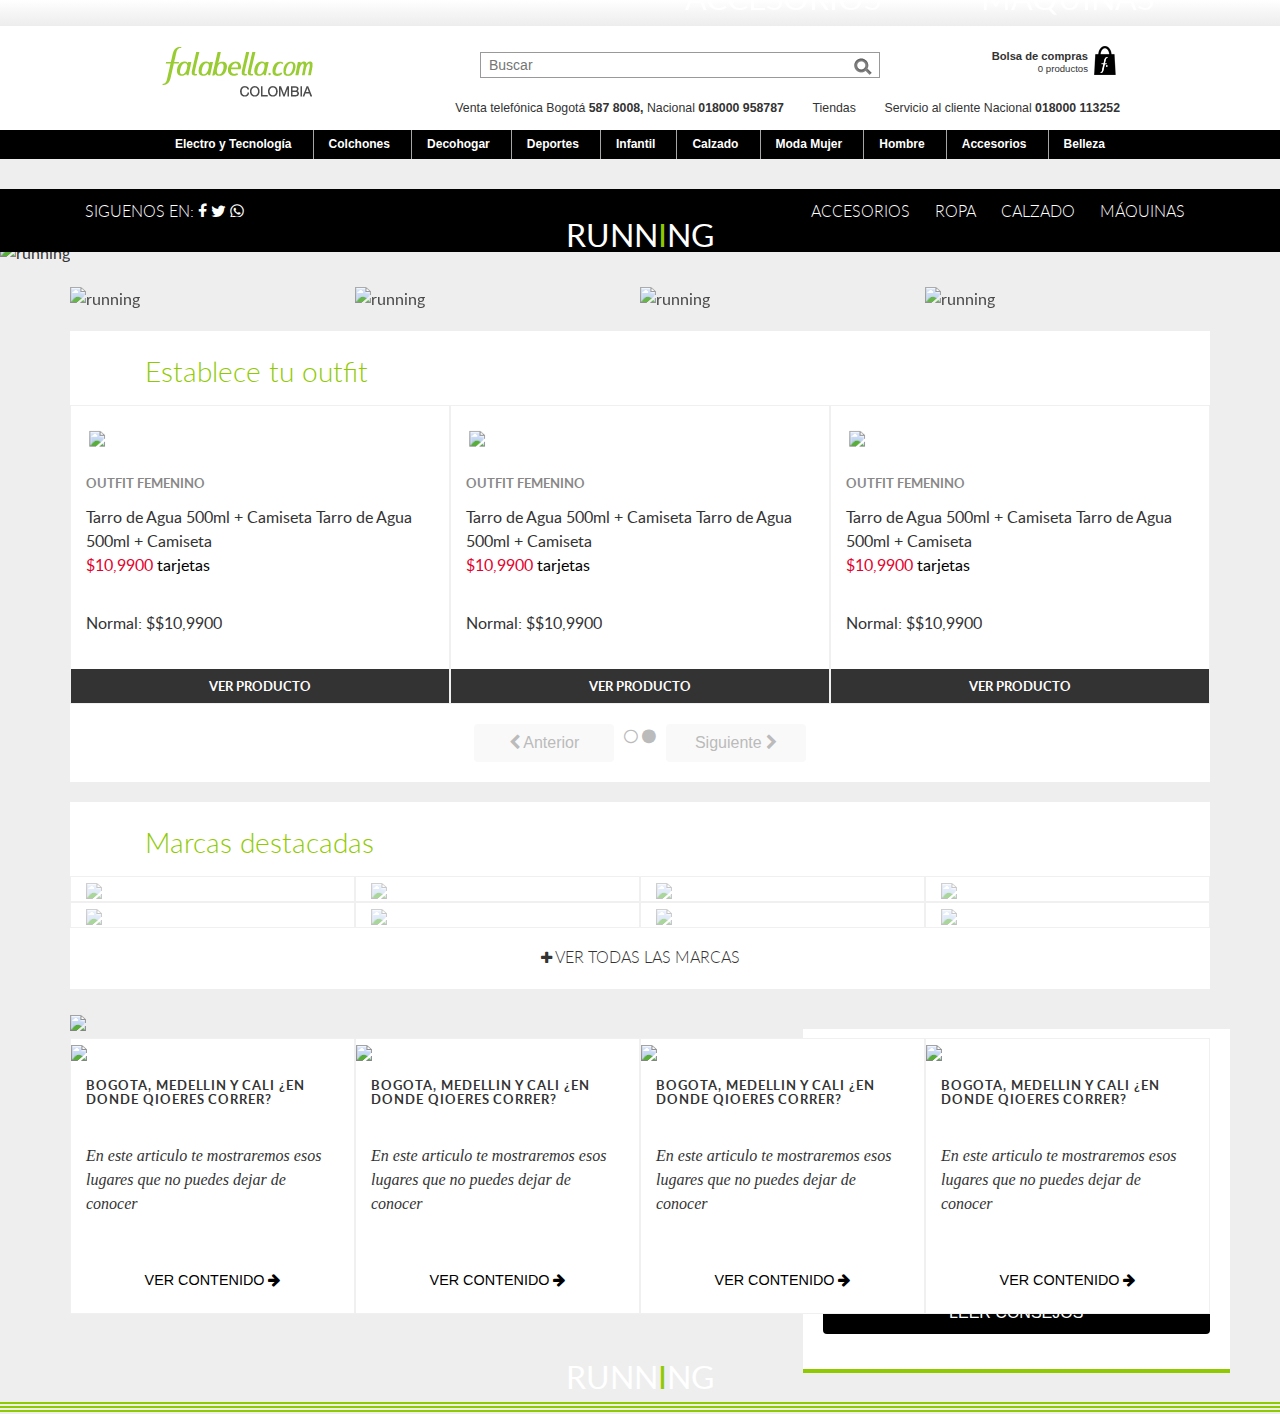
==== commit c62708fc: "testing" ====
--- a/sitio_base/preview/index.html
+++ b/sitio_base/preview/index.html
@@ -226,9 +226,11 @@
 
   						<div class="col-xs-12 col-md-4 mod__products_section_description">
   							<div class="mod__products_content_head">
-  								<a href="http://www.falabella.com/falabella-cl/product/5519552/?mkid=BO_CPD_HU5_012229">
-  									<img src="http://falabella.scene7.com/is/image/Falabella/5519552" class="img-fluid">
-  								</a>
+  								<div class="mod__products_content_head_img">
+  									<a href="http://www.falabella.com/falabella-cl/product/5519552/?mkid=BO_CPD_HU5_012229">
+  										<img src="http://falabella.scene7.com/is/image/Falabella/5519552" class="img-fluid">
+  									</a>
+  								</div>
   							</div>
   							<div class="mod__products_content_descrition">
   								<div class="mod__products_content_name_product">
@@ -258,9 +260,11 @@
 
   						<div class="col-xs-12 col-md-4 mod__products_section_description">
   							<div class="mod__products_content_head">
-  								<a href="http://www.falabella.com/falabella-cl/product/5519552/?mkid=BO_CPD_HU5_012229">
-  									<img src="http://falabella.scene7.com/is/image/Falabella/5519552" class="img-fluid">
-  								</a>
+  								<div class="mod__products_content_head_img">
+  									<a href="http://www.falabella.com/falabella-cl/product/5519552/?mkid=BO_CPD_HU5_012229">
+  										<img src="http://falabella.scene7.com/is/image/Falabella/5519552" class="img-fluid">
+  									</a>
+  								</div>
   							</div>
   							<div class="mod__products_content_descrition">
   								<div class="mod__products_content_name_product">
@@ -290,9 +294,11 @@
 
   						<div class="col-xs-12 col-md-4 mod__products_section_description">
   							<div class="mod__products_content_head">
-  								<a href="http://www.falabella.com/falabella-cl/product/5519552/?mkid=BO_CPD_HU5_012229">
-  									<img src="http://falabella.scene7.com/is/image/Falabella/5519552" class="img-fluid">
-  								</a>
+  								<div class="mod__products_content_head_img">
+  									<a href="http://www.falabella.com/falabella-cl/product/5519552/?mkid=BO_CPD_HU5_012229">
+  										<img src="http://falabella.scene7.com/is/image/Falabella/5519552" class="img-fluid">
+  									</a>
+  								</div>
   							</div>
   							<div class="mod__products_content_descrition">
   								<div class="mod__products_content_name_product">
@@ -326,7 +332,7 @@
   						<div class="col-xs-4 mod__products_footer_button">
   							<button type="button" class="btn align-self-center"><i class="fa fa-chevron-left" aria-hidden="true"></i>  Anterior</button>
   						</div>
-  						<div class="col-xs-4 mod__products_footer_button">
+  						<div class="col-xs-4 mod__products_footer_button text-center">
   							<a href=""><i class="fa fa-circle-thin" aria-hidden="true"></i></a>
   							<a href=""><i class="fa fa-circle" aria-hidden="true"></i></a>
   						</div>
@@ -460,7 +466,8 @@
   			<div class="row">
   				<div class="col-xs-12 col-md-12">
   					<div class="row mod__cards_row">
-  						<div class="col-xs-12 col-md-3 mod__card_content">
+
+  						<div class="col-xs-6 col-md-3 mod__card_content">
   							<div class="mod__cards_head">
   								<a href="http://www.falabella.com/falabella-cl/category/cat6640053/Como-elegir-un-notebook">
   									<img src="http://falabella.scene7.com/is/image/Falabella/GPTC_Computacion-010317-MJ-2?$M320x240$" class="img-fluid">
@@ -481,7 +488,7 @@
   							</div>
   						</div>
 
-  						<div class="col-xs-12 col-md-3 mod__card_content">
+  						<div class="col-xs-6 col-md-3 mod__card_content">
   							<div class="mod__cards_head">
   								<a href="http://www.falabella.com/falabella-cl/category/cat6640053/Como-elegir-un-notebook">
   									<img src="http://falabella.scene7.com/is/image/Falabella/GPTC_Computacion-010317-MJ-2?$M320x240$" class="img-fluid">
@@ -502,7 +509,7 @@
   							</div>
   						</div>
 
-  						<div class="col-xs-12 col-md-3 mod__card_content">
+  						<div class="col-xs-6 col-md-3 mod__card_content">
   							<div class="mod__cards_head">
   								<a href="http://www.falabella.com/falabella-cl/category/cat6640053/Como-elegir-un-notebook">
   									<img src="http://falabella.scene7.com/is/image/Falabella/GPTC_Computacion-010317-MJ-2?$M320x240$" class="img-fluid">
@@ -523,7 +530,7 @@
   							</div>
   						</div>
 
-  						<div class="col-xs-12 col-md-3 mod__card_content">
+  						<div class="col-xs-6 col-md-3 mod__card_content">
   							<div class="mod__cards_head">
   								<a href="http://www.falabella.com/falabella-cl/category/cat6640053/Como-elegir-un-notebook">
   									<img src="http://falabella.scene7.com/is/image/Falabella/GPTC_Computacion-010317-MJ-2?$M320x240$" class="img-fluid">
@@ -551,6 +558,8 @@
 
   </main>
   <!-- /. END MAIN -->
+
+  <!-- Footer -->
   <footer class="mod__footer">
   		<div class="container-fluid">
   			<div class="row">
@@ -567,5 +576,6 @@
   			</div>
   		</div>
   	</footer>
+  	<!-- /. end Footer -->
 </body>
 </html>--- a/sitio_base/preview/assets/css/main.css
+++ b/sitio_base/preview/assets/css/main.css
@@ -112,6 +112,7 @@
 #wrapper-content .mod__header .caption span { color: #8fca00; }
 #wrapper-content .mod__categories { padding-top: 20px; }
 #wrapper-content .mod__categories .thumbnail { border: 0 none; box-shadow: none; margin: 0; padding: 0; opacity: 0.9; }
+#wrapper-content .mod__categories .thumbnail img { -webkit-filter: contrast(1); filter: contrast(1); }
 #wrapper-content .mod__categories .thumbnail:hover { opacity: inherit; }
 #wrapper-content .mod__categories .caption { width: 100%; bottom: 18rem; position: absolute; }
 #wrapper-content .mod__categories .caption h2 { text-align: center; padding: 0 11px; color: white; -webkit-font-smoothing: antialiased; }
@@ -122,11 +123,14 @@
 #wrapper-content .mod__products .row .mod__products_header h3 { font-weight: 200; }
 #wrapper-content .mod__products .row .mod__products_section .mod__products_section_description { border: 1px solid #f0f0f0; padding: 0px; }
 #wrapper-content .mod__products .row .mod__products_section .mod__products_section_description .mod__products_content_head { margin: 20px; }
+#wrapper-content .mod__products .row .mod__products_section .mod__products_section_description .mod__products_content_head .mod__products_content_head_img { margin: 10px; width: 70%; height: 70%; overflow: hidden; -webkit-transform: translate(-5%, -5%); -ms-transform: translate(-5%, -5%); transform: translate(-5%, -5%) /*img{ width: 400px; height: 300px; margin: -75px 0 0 -100px; }*/ }
+#wrapper-content .mod__products .row .mod__products_section .mod__products_section_description .mod__products_content_head .mod__products_content_head_img img { -webkit-transition: all 1s ease; transition: all 1s ease; }
+#wrapper-content .mod__products .row .mod__products_section .mod__products_section_description .mod__products_content_head .mod__products_content_head_img:hover img { -webkit-transform: scale(1.1); -ms-transform: scale(1.1); transform: scale(1.1); }
 #wrapper-content .mod__products .row .mod__products_section .mod__products_section_description h5 { color: #888; font-weight: 700; font-size: 0.8rem; line-height: 1.7rem; }
-#wrapper-content .mod__products .row .mod__products_section .mod__products_section_description p { margin-top: 6px; min-height: 2.7em; font-weight: 400; }
-#wrapper-content .mod__products .row .mod__products_section .mod__products_section_description .mod__products_content_name_product { padding: 15px; }
-#wrapper-content .mod__products .row .mod__products_section .mod__products_section_description .mod__products_content_descrition_product { padding: 15px; }
-#wrapper-content .mod__products .row .mod__products_section .mod__products_section_description .mod__products_content_price_promo_product--red { padding: 15px; }
+#wrapper-content .mod__products .row .mod__products_section .mod__products_section_description p { margin-top: 6px; min-height: 2.7em; font-weight: 400; margin: 0px; }
+#wrapper-content .mod__products .row .mod__products_section .mod__products_section_description .mod__products_content_name_product { padding: 0px 15px; }
+#wrapper-content .mod__products .row .mod__products_section .mod__products_section_description .mod__products_content_descrition_product { padding: 0px 15px; }
+#wrapper-content .mod__products .row .mod__products_section .mod__products_section_description .mod__products_content_price_promo_product--red { padding: 0px 15px; }
 #wrapper-content .mod__products .row .mod__products_section .mod__products_section_description .mod__products_content_price_promo_product--red p { color: #e4022d; }
 #wrapper-content .mod__products .row .mod__products_section .mod__products_section_description .mod__products_content_price_promo_product--red span { color: black; }
 #wrapper-content .mod__products .row .mod__products_section .mod__products_section_description .mod__products_content_price_normal_product { padding: 15px; }
@@ -140,7 +144,7 @@
 #wrapper-content .mod__brands .row { background-color: white; }
 #wrapper-content .mod__brands .row .mod__brands_header { padding: 25px 60px 10px; color: #8fca00; }
 #wrapper-content .mod__brands .row .mod__brands_header h3 { font-weight: 200; }
-#wrapper-content .mod__brands .row .mod__brands_brands .mod__brands_brand_description { border: 1px solid #f0f0f0; }
+#wrapper-content .mod__brands .row .mod__brands_brands .mod__brands_brand_description { border: 1px solid #f0f0f0; width: 50%; height: 50%; }
 #wrapper-content .mod__brands .row .mod__brands_brands .mod__brands_brand_description .mod__brands_img a { background-color: transparent; }
 #wrapper-content .mod__brands .row .mod__brands_brands .mod__brands_brand_description .mod__brands_img img { max-width: 100%; opacity: .5; -webkit-transition: all .3s ease; transition: all .3s ease; }
 #wrapper-content .mod__brands .row .mod__brands_brands .mod__brands_brand_description .mod__brands_img img:hover { opacity: inherit; }
@@ -167,7 +171,7 @@
 #wrapper-content .mod__cards .row .mod__cards_row .mod__cards_description_content { padding: 15px; }
 #wrapper-content .mod__cards .row .mod__cards_row .mod__cards_description_content p { font-family: Droid Serif,serif; font-weight: 400; font-style: italic; }
 #wrapper-content .mod__cards .row .mod__cards_row .mod__cards_description_link { padding: 15px; }
-#wrapper-content .mod__cards .row .mod__cards_row .mod__cards_description_link button { background-color: white; font-weight: 100; }
+#wrapper-content .mod__cards .row .mod__cards_row .mod__cards_description_link button { background-color: white; font-weight: 100; font-size: 0.9rem; margin-left: 0px; margin-right: 20px; width: 100%; }
 #wrapper-content .mod__cards .row .mod__cards_row .mod__cards_description_link button span { font-weight: bolder; }
 #wrapper-content .mod__cards .row .mod__cards_row .mod__card_content { border: 1px solid #f0f0f0; padding: 0px; }
 #wrapper-content .mod__cards .row .mod__cards_row .mod__card_content--left { padding-left: 1px; }
@@ -180,3 +184,13 @@
 .mod__footer .row .line .line2 .line3 { border-bottom: 2px solid #8fca00; margin-bottom: 2px; }
 .mod__footer .row .line .line2 .line3 h2 { color: white; }
 .mod__footer .row .line .line2 .line3 span { color: #8fca00; }
+
+/* MOBILE QUERIES */
+@media only screen and (max-width: 767px) { #wrapper-content .mod__products .row .mod__products_footer .mod__products_footer_button { width: 30%; }
+  #wrapper-content .mod__products .row .mod__products_footer .mod__products_footer_button button { min-width: 5px; font-size: 0.9rem; }
+  #wrapper-content .mod__trends .row .mod__trends_content_consejos { padding: 0px; }
+  #wrapper-content .mod__trends .row div.mod__trends_content.mod__trends_content--absolute { width: 100%; }
+  #wrapper-content .mod__trends .row div.mod__trends_content.mod__trends_content--absolute #diamond { display: none; }
+  #wrapper-content .mod__trends .row .mod__trends_content--relative { position: static; width: 100%; }
+  #wrapper-content .mod__trends .row .mod__trends_content--absolute { position: static; width: 100%; }
+  #wrapper-content .mod__cards .row .mod__cards_row .mod__card_content { width: 50%; } }
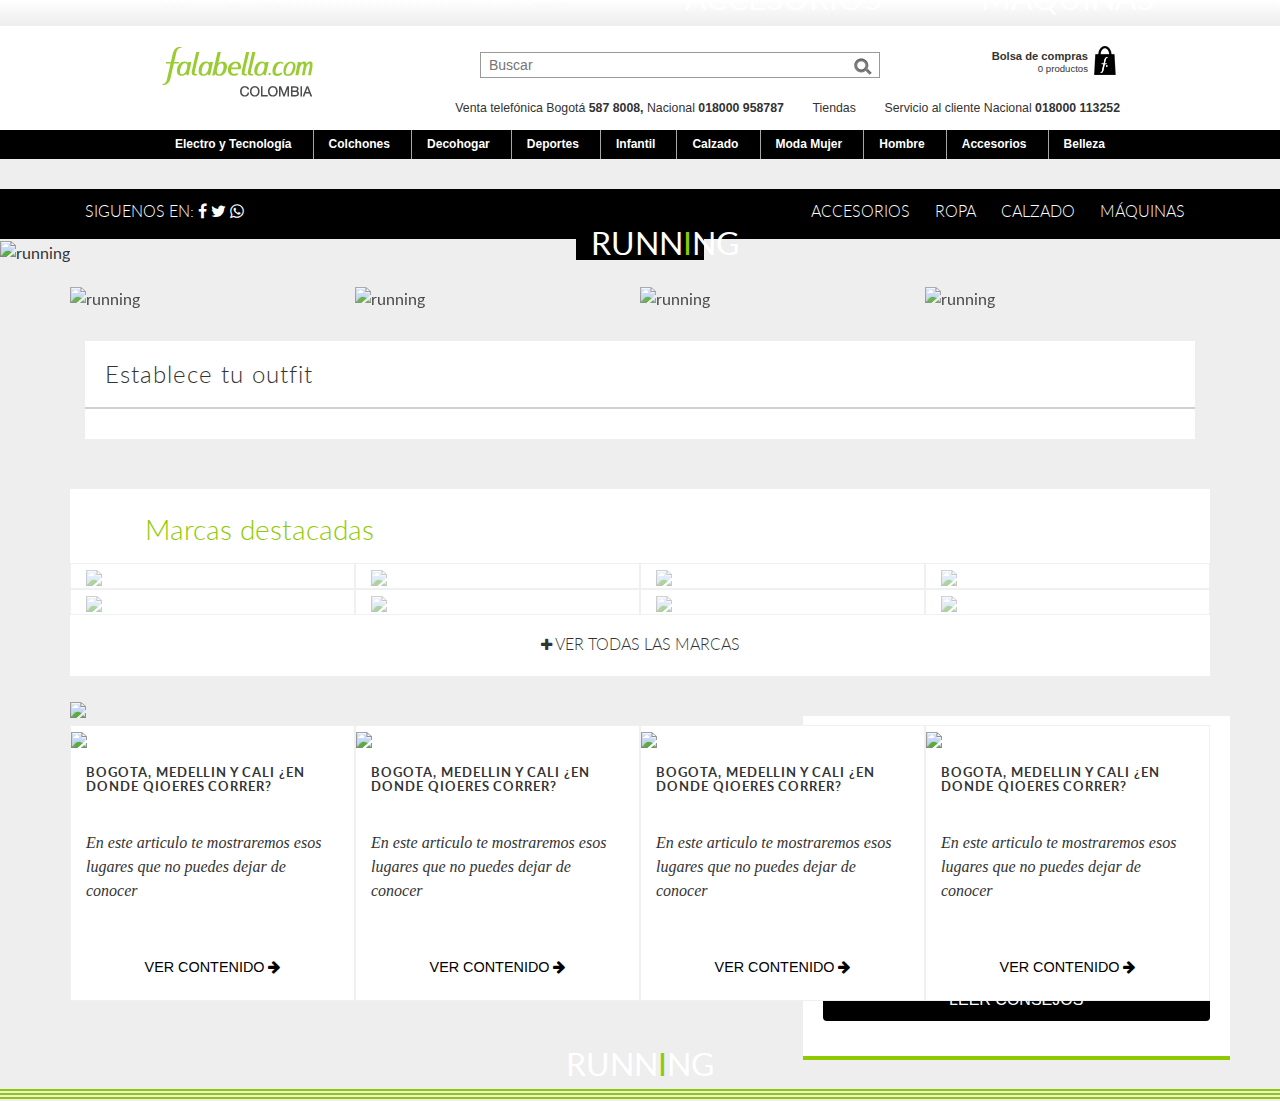
==== commit 5ebaa1ca: "testing" ====
--- a/sitio_base/preview/index.html
+++ b/sitio_base/preview/index.html
@@ -30,7 +30,7 @@
   <link rel="stylesheet" href="assets/js/remodal/remodal.css" />
   <link rel="stylesheet" href="assets/js/remodal/remodal-default-theme.css" />
   <link rel="stylesheet" href="assets/css/main.css" />
-  <script src="assets/js/modernizr/modernizr.js"></script>
+  <script src="assets/js/modernizr/modernizr.js"></script> 
     <!-- HTML5 shim, for IE6-8 support of HTML5 elements -->
     <!--[if lt IE 9]>
 		<style type="text/css">
@@ -172,7 +172,6 @@
   		</div>
   	</header>
   	<!-- /.end header -->
-
   	<!-- categories -->
   	<section class="mod__categories">
   		<div class="container">
@@ -209,9 +208,21 @@
   		</div>
   	</section>
   	<!--/. end categories -->
-
   	<!-- products -->
-  	<section class="mod__products">
+  	<div class="container">
+  		<div class="row">
+  			<div class="col-xs-12 col-md-12">
+			  	<section class="mod__carrusel mod__selers clearfix">
+						<div class="header">
+					  	<h5>Establece tu outfit</h5>  
+					   </div>
+					  <div class="mod__carrusel_inner" id="carruselBox0"></div>
+					</section>
+				</div>
+			</div>
+		</div>
+
+  	<!--<section class="mod__products">
   		<div class="container">
   			<div class="row">
   				<div class="col-xs-12 col-md-12">
@@ -345,7 +356,7 @@
   				</div>
   			</div>
   		</div>
-  	</section>
+  	</section>-->
   	<!-- ./ end products -->
   	<!-- Brands -->
   	<section class="mod__brands">
@@ -555,7 +566,6 @@
   			</div>
   		</div>
   	</section>
-
   </main>
   <!-- /. END MAIN -->
 
@@ -572,10 +582,218 @@
   						</div>
   					</div>
   				</div>
-  				
   			</div>
   		</div>
-  	</footer>
-  	<!-- /. end Footer -->
+  </footer>
+  <!-- /. end Footer -->
+
+  <div id="fb-root"></div>
+    <script src="assets/js/jquery/jquery.min.js" type="text/javascript"></script>
+    <script src="assets/js/cabezote.js" type="text/javascript"></script>
+    <script src="assets/js/slick.min.js" type="text/javascript"></script>
+    <script src="assets/js/carrusel.js" type="text/javascript"></script>
+    <script src="assets/js/remodal/remodal.min.js" type="text/javascript"></script>
+    <script type="text/javascript" src="http://www.falabella.com.co/static/script/content/dynprice.min.js"></script>
+    <script src="assets/js/share.js" type="text/javascript"></script>
+    <script>
+        $(document).ready(function(){
+
+            $.dynprice({
+                debug: false,
+                country: 'faco',
+                addCurrency: true
+            });
+
+            $('#mod__brands_slider').slick({
+                autoplay: true,
+                dots: false,
+                slidesToShow: 7,
+                slidesToScroll: 7,
+                arrows: true,
+                prevArrow: '.arrow-prev',
+                nextArrow: '.arrow-next',
+                responsive: [
+                {
+                    breakpoint: 640,
+                    settings: {
+                        slidesToShow: 2,
+                        slidesToScroll: 2
+                    }
+                }
+                ]
+            });
+
+            $("#slider-tallas .wrapper-tallas").slick({
+                autoplay: true,
+                autoplaySpeed: 3e3,
+                arrows: true,
+                centerMode: true,
+                centerPadding: "-2px",
+                dots: false,
+                initialSlide: 0,
+                infinite: true,
+                slidesToShow: 7,
+                slidesToScroll: 1,
+                pauseOnHover: false,
+                prevArrow: ".nav-slick-prev",
+                nextArrow: ".nav-slick-next"
+            })
+
+            $("#range-prices li a").click(function(e) {
+                e.preventDefault();
+                var box = $(this).data('box');
+
+                switch(box) {
+                    case 'carruselBox1':
+                        $('#range-copy').text('Precios increíbles en modelos que te encantarán. Conócelos y lleva todos los que quieras.');
+                        $('#range-all').attr('href', 'http://www.falabella.com.co/falabella-co/category/cat5531047/menor-a-99990?navAction=push');
+                        $('#range-img').attr('src', 'assets/recursos/precios/precios_90.png');
+                    break;
+                    case 'carruselBox2':
+                        $('#range-copy').text('Funcionalidad y diseño combinados a la perfección. ¡No te quedes sin ese par que tanto quieres!');
+                        $('#range-all').attr('href', 'http://www.falabella.com.co/falabella-co/category/cat5531048/100.000-a-149.990?navAction=push');
+                        $('#range-img').attr('src', 'assets/recursos/precios/precios_100-149.png');
+                    break;
+                    case 'carruselBox3':
+                        $('#range-copy').text('Para los que van más allá. ¡Enamórate de todo lo que tenemos para ti!');
+                        $('#range-all').attr('href', 'http://www.falabella.com.co/falabella-co/category/cat5531049/');
+                        $('#range-img').attr('src', 'assets/recursos/precios/precios_150-199.png');
+                    break;
+                } 
+
+                $('#range-prices li a').removeClass('active');
+                $(this).addClass('active');
+                $('.mod__carrusel .mod__carrusel_inner').fadeOut(100, function(){
+                    $('#'+box).slick('slickGoTo', 0);
+                });
+
+                setTimeout(function(){
+                    $('#'+box).fadeIn(100);
+                }, 250);
+                console.log(box);
+            });
+
+            $('#genero-compra select').change(function() {
+                "mujer" == $(this).val() && $("#slider-tallas .wrapper-tallas").slick("slickGoTo", "0"), 
+                "hombre" == $(this).val() && $("#slider-tallas .wrapper-tallas").slick("slickGoTo", "9");
+            })
+
+            $("#compra-tallas").on("click", function(e) {
+                e.preventDefault();
+
+                var genero = $('#genero-compra select').val()
+                var talla = $("#slider-tallas .talla-slide.slick-center").data("talla");
+
+                switch (genero) {
+
+                    case "mujer":
+                    36 === talla && window.open("http://www.falabella.com.co/falabella-co/category/cat1031787/Tenis-Mujer/N-1z1369wZ1z1406eZ1z140g9Z1z140mtZ1z1415jZ1z1406f", "_blank"), 
+                    37 === talla && window.open("http://www.falabella.com.co/falabella-co/category/cat1031787/Tenis-Mujer/N-1z12xavZ1z13zshZ1z140g9Z1z140msZ1z1415hZ1z1406e", "_blank"), 
+                    38 === talla && window.open("http://www.falabella.com.co/falabella-co/category/cat1031787/Tenis-Mujer/N-1z12xauZ1z13dj5Z1z13zshZ1z1412gZ1z141j3Z1z140ms", "_blank"), 
+                    39 === talla && window.open("http://www.falabella.com.co/falabella-co/category/cat1031787/Tenis-Mujer/N-1z12xatZ1z12xauZ1z13dj5Z1z141ooZ1z141orZ1z141oq", "_blank"), 
+                    40 === talla && window.open("http://www.falabella.com.co/falabella-co/category/cat1031787/Tenis-Mujer/N-1z12xasZ1z13m0hZ1z141ooZ1z141opZ1z12xat", "_blank"), 
+                    41 === talla && window.open("http://www.falabella.com.co/falabella-co/category/cat1031787/Tenis-Mujer/N-1z13dj2Z1z141j1Z1z141ooZ1z141otZ1z12xas", "_blank"), 
+                    42 === talla && window.open("http://www.falabella.com.co/falabella-co/category/cat1031787/Tenis-Mujer/N-1z140rgZ1z140wfZ1z141j1Z1z13dj2", "_blank"), 
+                    43 === talla && window.open("http://www.falabella.com.co/falabella-co/category/cat1031787/Tenis-Mujer/N-1z131taZ1z140weZ1z140rg", "_blank"), 
+                    44 === talla && window.open("http://www.falabella.com.co/falabella-co/category/cat1031787/Tenis-Mujer/N-1z13zliZ1z140eiZ1z131ta ", "_blank");
+                    break;
+                    case "hombre":
+                    37 === talla && window.open("http://www.falabella.com.co/falabella-co/category/cat731023/Tenis-Hombre/N-1z1369wZ1z1406fZ1z140g9Z1z140msZ1z1415hZ1z1406e", "_blank"), 
+                    38 === talla && window.open("http://www.falabella.com.co/falabella-co/category/cat731023/Tenis-Hombre/N-1z1406eZ1z140msZ1z1412gZ1z141j3Z1z12xav", "_blank"), 
+                    39 === talla && window.open("http://www.falabella.com.co/falabella-co/category/cat731023/Tenis-Hombre/N-1z12xauZ1z141j3Z1z141oqZ1z141orZ1z13zsh", "_blank"), 
+                    40 === talla && window.open("http://www.falabella.com.co/falabella-co/category/cat731023/Tenis-Hombre/N-1z12xauZ1z13dj5Z1z141ooZ1z141opZ1z141oqZ1z12xat", "_blank"), 
+                    41 === talla && window.open("http://www.falabella.com.co/falabella-co/category/cat731023/Tenis-Hombre/N-1z13m0hZ1z141j1Z1z141ooZ1z141otZ1z12xat", "_blank"), 
+                    42 === talla && window.open("http://www.falabella.com.co/falabella-co/category/cat731023/Tenis-Hombre/N-1z13m0hZ1z140rgZ1z140wfZ1z141j1Z1z12xas", "_blank"), 
+                    43 === talla && window.open("http://www.falabella.com.co/falabella-co/category/cat731023/Tenis-Hombre/N-1z120pqZ1z131taZ1z140rgZ1z140weZ1z13dj2", "_blank"), 
+                    44 === talla && window.open("http://www.falabella.com.co/falabella-co/category/cat731023/Tenis-Hombre/N-1z11zouZ1z120pqZ1z13gg4Z1z13zliZ1z140eiZ1z131ta", "_blank");
+                    break;
+                }
+
+            })
+        })
+
+    </script>
+    <!-- SiteCatalyst code version: H.25.
+    Copyright 1996-2012 Adobe, Inc. All Rights Reserved
+    More info available at http://www.omniture.com -->
+    <script type="text/javascript" src="http://www.falabella.com.co/static/script/common/s_code.js?v4"></script>
+    <script type="text/javascript">
+        /* You may give each page an identifying name, server, and channel on
+        the next lines. */
+        s.pageName="ms_voycontenisypunto";
+        s.channel = "";
+        s.pageType="";
+        s.hier1="";
+        /* Conversion Variables */
+        s.campaign="";
+        s.events="";
+        s.state="";
+        s.zip="";
+        s.purchaseID="";
+        s.products="";
+        s.prop1="No Disponible";
+        s.prop4="";
+        s.eVar1= s.getQueryParam('cid');
+        s.eVar2= s.getQueryParam('sid');
+        s.eVar3= s.getQueryParam('kid');
+        s.eVar4= s.getQueryParam('eid');
+        /************* DO NOT ALTER ANYTHING BELOW THIS LINE ! **************/
+        var s_code=s.t();if(s_code)document.write(s_code);</script>
+    <noscript> <img src="https://falabella.122.2o7.net/b/ss/flblacomco/1/H.21--NS/0?[AQB]&cdp=3&[AQE]" height="1" width="1" border="0" alt="" /> </noscript><!--/DO NOT REMOVE/-->
+    <!-- End SiteCatalyst code version: H.25. -->   
+    <!-- === Google Code for Remarketing Tag === -->
+    <!-- Remarketing tags may not be associated with personally identifiable information or placed on pages related to sensitive categories. See more information and instructions on how to setup the tag on: http://google.com/ads/remarketingsetup -->
+    <script type="text/javascript">
+        /* <![CDATA[ */
+        var google_conversion_id = 991207851;
+        var google_custom_params = window.google_tag_params;
+        var google_remarketing_only = true;
+        /* ]]> */
+    </script>
+    <script type="text/javascript" src="//www.googleadservices.com/pagead/conversion.js">
+    </script>
+    <noscript>
+        <div style="display:inline;">
+            <img height="1" width="1" style="border-style:none;" alt="" src="//googleads.g.doubleclick.net/pagead/viewthroughconversion/991207851/?value=0&amp;guid=ON&amp;script=0"/>
+        </div>
+    </noscript>
+
+    <!-- ==== Facebook Pixel Code ==== -->
+    <script>
+        !function(f,b,e,v,n,t,s){if(f.fbq)return;n=f.fbq=function(){n.callMethod?
+        n.callMethod.apply(n,arguments):n.queue.push(arguments)};if(!f._fbq)f._fbq=n;
+        n.push=n;n.loaded=!0;n.version='2.0';n.queue=[];t=b.createElement(e);t.async=!0;
+        t.src=v;s=b.getElementsByTagName(e)[0];s.parentNode.insertBefore(t,s)}(window,
+            document,'script','//connect.facebook.net/en_US/fbevents.js');
+
+        fbq('init', '1422778467972557');
+        fbq('track', 'PageView');
+    </script>
+    <noscript><img height="1" width="1" style="display:none" src="https://www.facebook.com/tr?id=1422778467972557&ev=PageView&noscript=1"/></noscript>
+    <!-- End Facebook Pixel Code -->
+    <!-- Criteo -->
+    <script type="text/javascript" src="//static.criteo.net/js/ld/ld.js" async="true"></script>
+    <script type="text/javascript">
+    window.criteo_q = window.criteo_q || [];
+    window.criteo_q.push(
+        { event: "setAccount", account: 13929 },
+        { event: "setHashedEmail", email: "" },
+        { event: "setSiteType", type: (/Mobile|iP(hone|od|ad)|Android|BlackBerry|IEMobile/.test(navigator.userAgent) ? "m" : "d") },
+        { event: "viewHome" },
+        { event: "viewSearch", ui_promo:"false" }
+        );
+    </script>
+    <!-- End Criteo -->
+    <!-- Twitter universal website tag code -->
+    <script>
+        !function(e,t,n,s,u,a){e.twq||(s=e.twq=function(){s.exe?s.exe.apply(s,arguments):s.queue.push(arguments);
+        },s.version='1',s.queue=[],u=t.createElement(n),u.async=!0,u.src='//static.ads-twitter.com/uwt.js',
+        a=t.getElementsByTagName(n)[0],a.parentNode.insertBefore(u,a))}(window,document,'script');
+        // Insert Twitter Pixel ID and Standard Event data below
+        twq('init','nut5v');
+        twq('track','PageView');
+    </script>
+    <!-- End Twitter universal website tag code -->
+
 </body>
 </html>--- a/sitio_base/preview/assets/css/main.css
+++ b/sitio_base/preview/assets/css/main.css
@@ -104,8 +104,10 @@
 
 #wrapper-content { /* Full height */ height: 100%; /* Create the parallax scrolling effect */ padding-bottom: 40px; padding-top: 30px; }
 #wrapper-content .mod__nav { background-color: black; color: white; position: relative; width: 100%; padding-top: 10px; font-weight: 200; }
-#wrapper-content .mod__nav .mod__nav_list ul a { color: white; font-weight: 200; }
+#wrapper-content .mod__nav .mod__nav_list ul a { color: white; font-weight: 200; text-decoration: none; }
 #wrapper-content .mod__nav .mod__nav_list .mod__nav_list--spacing li a { margin: 0 10px; }
+#wrapper-content .mod__header .caption { margin-left: auto; margin-right: auto; }
+#wrapper-content .mod__header .caption h2 { margin: auto; width: 10%; }
 #wrapper-content .mod__header .thumbnail { border: 0 none; box-shadow: none; margin: 0; padding: 0; }
 #wrapper-content .mod__header .caption { width: 100%; bottom: .3rem; position: absolute; }
 #wrapper-content .mod__header .caption h2 { background-color: black; padding: 0 15px; color: white; -webkit-font-smoothing: antialiased; }
@@ -117,6 +119,41 @@
 #wrapper-content .mod__categories .caption { width: 100%; bottom: 18rem; position: absolute; }
 #wrapper-content .mod__categories .caption h2 { text-align: center; padding: 0 11px; color: white; -webkit-font-smoothing: antialiased; }
 #wrapper-content .mod__categories .caption p { color: white; text-align: center; }
+#wrapper-content .mod__carrusel { overflow: hidden; }
+#wrapper-content .mod__carrusel .header { padding: 35px 40px 0; margin-bottom: 25px; }
+#wrapper-content .mod__carrusel .header h5 { font-family: "Lato"; font-size: 18px; font-weight: 300; margin: 0; }
+#wrapper-content .mod__carrusel .header h5 span { color: #8fca00; background: transparent url("[data-uri]") repeat-x scroll left bottom; padding-bottom: 3px; }
+#wrapper-content .mod__carrusel .footer { padding: 0 0 20px; margin: 0; }
+#wrapper-content .mod__carrusel .footer a { background-color: #aad500; color: #fff; display: block; font-size: 12px; font-weight: 400; letter-spacing: 1.2px; padding: 15px 0; text-align: center; text-decoration: none; text-transform: uppercase; width: 100%; }
+#wrapper-content .mod__carrusel .mod__carrusel_inner { border-bottom: 1px solid #d0d0d0 /*border-top: 1px solid #d0d0d0;*/ }
+#wrapper-content .mod__carrusel .mod__carrusel_inner .slick-list { -webkit-transform: translate3d(0px, 0px, 0px); -ms-transform: translate3d(0px, 0px, 0px); transform: translate3d(0px, 0px, 0px); }
+#wrapper-content .mod__carrusel .mod__carrusel_inner .slick-list::before { background-color: #d0d0d0; bottom: 0; content: ""; height: 470px; left: 0; position: absolute; top: 0; width: 1px; z-index: 10; }
+#wrapper-content .mod__carrusel .mod__carrusel_inner .slick-list::after { background-color: #d0d0d0; bottom: 0; content: ""; height: 470px; right: 0; position: absolute; top: 0; width: 1px; z-index: 10; }
+#wrapper-content .mod__carrusel .mod__carrusel_inner .slick-dots { bottom: -65px; display: block; margin: 0 auto; left: 0; right: 0; padding: 0; text-align: center; }
+#wrapper-content .mod__carrusel .mod__carrusel_inner .slick-dots li button { background-color: #e0e0e0; height: 8px; padding: 0; width: 8px; border: 1px solid transparent; border-radius: 50%; margin: 0 2px; }
+#wrapper-content .mod__carrusel .mod__carrusel_inner .slick-dots li.slick-active button { background-color: #888; height: 9px; width: 9px; border-color: #fff; }
+#wrapper-content .mod__carrusel .mod__carrusel_inner .product-slide { height: auto; }
+#wrapper-content .mod__carrusel .mod__carrusel_inner .product-slide a { display: block; border-left: 1px solid #d0d0d0; text-decoration: none; }
+#wrapper-content .mod__carrusel .mod__carrusel_inner .product-slide a .img-prod { margin-bottom: 6px; position: relative; background-color: #fff; padding: 15px; }
+#wrapper-content .mod__carrusel .mod__carrusel_inner .product-slide a .img-prod img { width: 90%; margin: auto; -webkit-transition: all 0.2s ease-in-out; transition: all 0.2s ease-in-out; }
+#wrapper-content .mod__carrusel .mod__carrusel_inner .product-slide a .detail { padding: 10px 20px; min-height: 180px; position: relative; background-color: #F8F8F8; }
+#wrapper-content .mod__carrusel .mod__carrusel_inner .product-slide a .detail .marca { color: #888888; font-size: 12px; font-weight: 700; margin-bottom: 12px; padding: 0; text-transform: uppercase; }
+#wrapper-content .mod__carrusel .mod__carrusel_inner .product-slide a .detail .descripcion { color: #333333; display: block; font-size: 14px; font-weight: 400; height: 35px; margin-bottom: 14px; overflow: hidden; padding: 0; }
+#wrapper-content .mod__carrusel .mod__carrusel_inner .product-slide a .detail .price { margin-bottom: 25px; position: relative; }
+#wrapper-content .mod__carrusel .mod__carrusel_inner .product-slide a .detail .price h3, #wrapper-content .mod__carrusel .mod__carrusel_inner .product-slide a .detail .price h4 { display: block; font-weight: 400; margin: 0; }
+#wrapper-content .mod__carrusel .mod__carrusel_inner .product-slide a .detail .price h3 { color: #e4022d; font-size: 16px; font-weight: 400; margin: 10px 0; }
+#wrapper-content .mod__carrusel .mod__carrusel_inner .product-slide a .detail .price h4.internet { font-size: 14px; color: #333; }
+#wrapper-content .mod__carrusel .mod__carrusel_inner .product-slide a .detail .price h4.normal { font-size: 12px; line-height: 1.6; color: #bbbbbb; }
+#wrapper-content .mod__carrusel .mod__carrusel_inner .product-slide a .detail .price h3.cmr { padding-top: 5px; }
+#wrapper-content .mod__carrusel .mod__carrusel_inner .product-slide a .detail .price h3.cmr::after { content: ''; height: 35px; width: 25px; position: absolute; background: url(http://www.falabella.com.co/static/site/common/sprite-internos.png) no-repeat 0 0 transparent; background-position: -34px 0px; top: -9px; }
+#wrapper-content .mod__carrusel .mod__carrusel_inner .product-slide a .detail .more { background-color: #bbbbbb; bottom: 0; color: #fff; display: block; font-size: 12px; font-weight: 700; left: 0; letter-spacing: 1.2px; opacity: 0; padding: 10px 0; position: absolute; text-align: center; text-decoration: none; text-transform: uppercase; width: 100%; -webkit-transition: all 0.1s ease-out; transition: all 0.1s ease-out; }
+#wrapper-content .mod__carrusel .mod__carrusel_inner .product-slide a:hover .img-prod img { -webkit-transform: scale(1.025); -ms-transform: scale(1.025); transform: scale(1.025); }
+#wrapper-content .mod__carrusel .mod__carrusel_inner .product-slide a:hover .detail .more { opacity: 1; }
+#wrapper-content .mod__selers { background-color: #fff; margin-bottom: 30px; margin-top: 30px; padding-bottom: 30px; }
+#wrapper-content .mod__selers .header { padding: 20px; margin-bottom: 0; }
+#wrapper-content .mod__selers .header h5 { color: #333; font-size: 24px; font-weight: 300; letter-spacing: 1px; }
+#wrapper-content .mod__selers .mod__carrusel_inner { border-top: 1px solid #d0d0d0; }
+#wrapper-content .mod__selers .mod__carrusel_inner .slick-dots { bottom: -22px; }
 #wrapper-content .mod__products { padding-top: 20px; }
 #wrapper-content .mod__products .row { background-color: white; }
 #wrapper-content .mod__products .row .mod__products_header { padding: 25px 60px 10px; color: #8fca00; }
@@ -186,7 +223,9 @@
 .mod__footer .row .line .line2 .line3 span { color: #8fca00; }
 
 /* MOBILE QUERIES */
-@media only screen and (max-width: 767px) { #wrapper-content .mod__products .row .mod__products_footer .mod__products_footer_button { width: 30%; }
+@media only screen and (max-width: 767px) { #wrapper-content .mod__header .caption { margin-left: auto; margin-right: auto; }
+  #wrapper-content .mod__header .caption h2 { margin: auto; width: 42%; }
+  #wrapper-content .mod__products .row .mod__products_footer .mod__products_footer_button { width: 30%; }
   #wrapper-content .mod__products .row .mod__products_footer .mod__products_footer_button button { min-width: 5px; font-size: 0.9rem; }
   #wrapper-content .mod__trends .row .mod__trends_content_consejos { padding: 0px; }
   #wrapper-content .mod__trends .row div.mod__trends_content.mod__trends_content--absolute { width: 100%; }
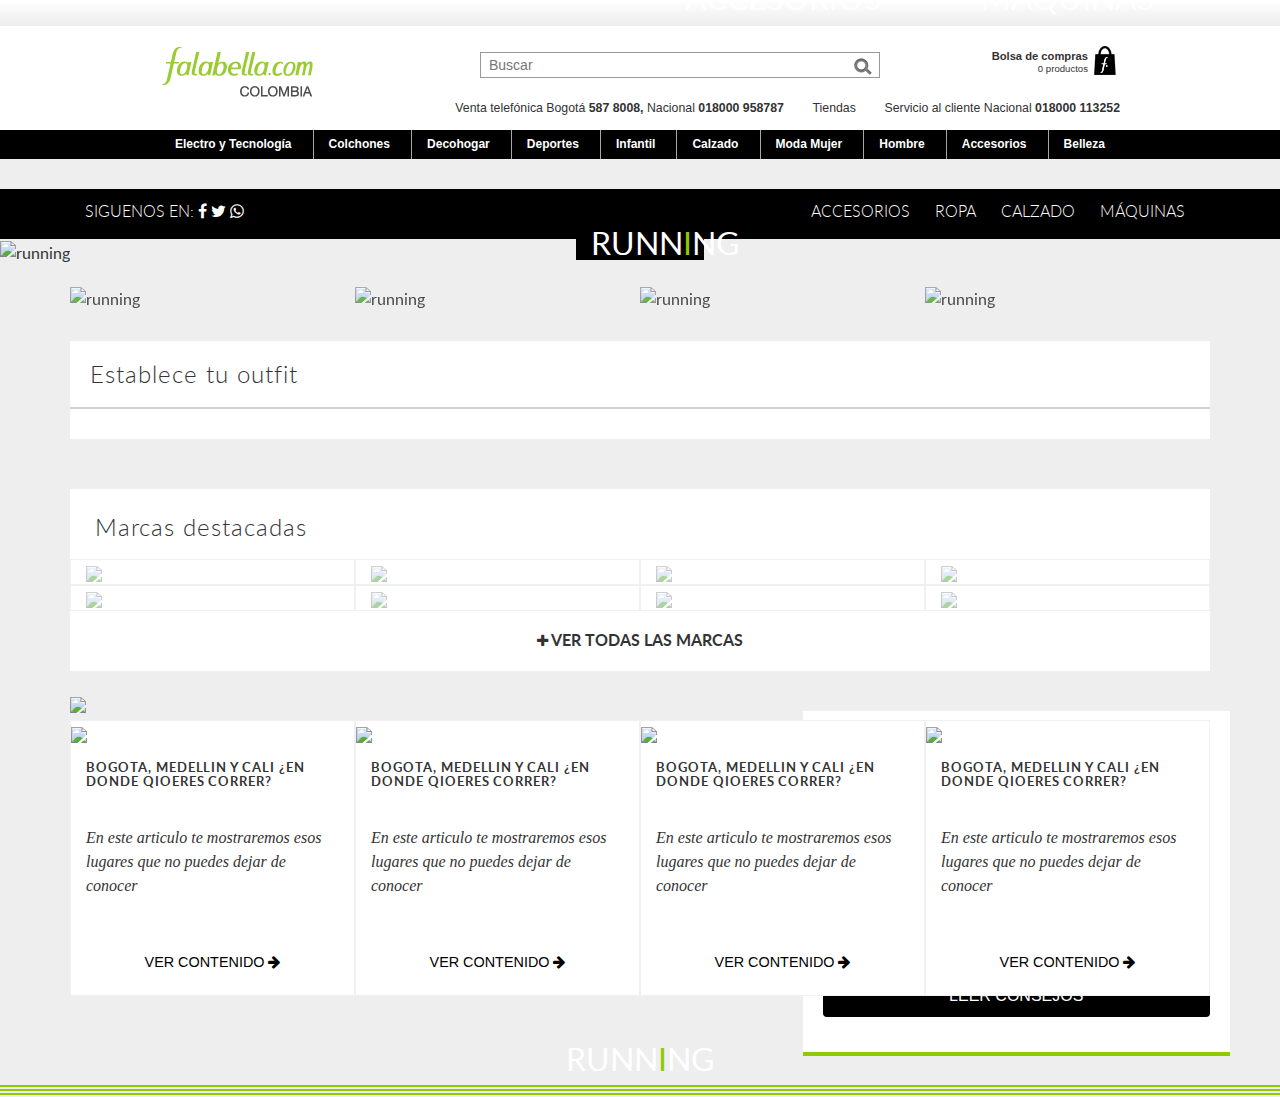
==== commit c67fe174: "testing dsta" ====
--- a/sitio_base/preview/index.html
+++ b/sitio_base/preview/index.html
@@ -211,7 +211,7 @@
   	<!-- products -->
   	<div class="container">
   		<div class="row">
-  			<div class="col-xs-12 col-md-12">
+  			<div class="col-xs-12 col-md-12 outfit">
 			  	<section class="mod__carrusel mod__selers clearfix">
 						<div class="header">
 					  	<h5>Establece tu outfit</h5>  
@@ -365,7 +365,7 @@
   				<div class="col-xs-12 col-md-12">
   					<div class="row mod__brands_header">
   						<div class="col-xs-12 col-md-12">
-  							<h3>Marcas destacadas</h3>
+  							<h5>Marcas destacadas</h5>
   						</div>
   					</div>
 
@@ -476,7 +476,7 @@
   		<div class="container">
   			<div class="row">
   				<div class="col-xs-12 col-md-12">
-  					<div class="row mod__cards_row">
+  					<div class="row mod__cards_row" id="mod__cards_row">
 
   						<div class="col-xs-6 col-md-3 mod__card_content">
   							<div class="mod__cards_head">
@@ -561,6 +561,7 @@
   								</div>
   							</div>
   						</div>
+
   					</div>
   				</div>
   			</div>
@@ -638,6 +639,26 @@
                 prevArrow: ".nav-slick-prev",
                 nextArrow: ".nav-slick-next"
             })
+
+            $('#mod__cards_row').slick({
+						autoplay: true,
+						arrows: false,
+						autoplaySpeed: 4000,
+						dots: true,
+						slidesToShow: 4,
+						slidesToScroll: 4,
+						pauseOnHover: true,
+						responsive: [
+						{
+							breakpoint: 640,
+							settings: {
+								dots: true,
+								slidesToShow: 2,
+								slidesToScroll: 2
+							}
+						}
+						]
+					});
 
             $("#range-prices li a").click(function(e) {
                 e.preventDefault();
--- a/sitio_base/preview/assets/css/main.css
+++ b/sitio_base/preview/assets/css/main.css
@@ -119,6 +119,7 @@
 #wrapper-content .mod__categories .caption { width: 100%; bottom: 18rem; position: absolute; }
 #wrapper-content .mod__categories .caption h2 { text-align: center; padding: 0 11px; color: white; -webkit-font-smoothing: antialiased; }
 #wrapper-content .mod__categories .caption p { color: white; text-align: center; }
+#wrapper-content .outfit { padding: 0; }
 #wrapper-content .mod__carrusel { overflow: hidden; }
 #wrapper-content .mod__carrusel .header { padding: 35px 40px 0; margin-bottom: 25px; }
 #wrapper-content .mod__carrusel .header h5 { font-family: "Lato"; font-size: 18px; font-weight: 300; margin: 0; }
@@ -179,14 +180,14 @@
 #wrapper-content .mod__products .row .mod__products_footer .mod__products_footer_button button { margin-bottom: 20px; min-width: 140px; background: #f9f9f9; color: #bbb; }
 #wrapper-content .mod__brands { padding-top: 20px; }
 #wrapper-content .mod__brands .row { background-color: white; }
-#wrapper-content .mod__brands .row .mod__brands_header { padding: 25px 60px 10px; color: #8fca00; }
-#wrapper-content .mod__brands .row .mod__brands_header h3 { font-weight: 200; }
+#wrapper-content .mod__brands .row .mod__brands_header { padding: 25px 10px 10px; color: #8fca00; }
+#wrapper-content .mod__brands .row .mod__brands_header h5 { font-family: "Lato"; font-weight: 200; color: #333; font-size: 24px; font-weight: 300; letter-spacing: 1px; }
 #wrapper-content .mod__brands .row .mod__brands_brands .mod__brands_brand_description { border: 1px solid #f0f0f0; width: 50%; height: 50%; }
 #wrapper-content .mod__brands .row .mod__brands_brands .mod__brands_brand_description .mod__brands_img a { background-color: transparent; }
 #wrapper-content .mod__brands .row .mod__brands_brands .mod__brands_brand_description .mod__brands_img img { max-width: 100%; opacity: .5; -webkit-transition: all .3s ease; transition: all .3s ease; }
 #wrapper-content .mod__brands .row .mod__brands_brands .mod__brands_brand_description .mod__brands_img img:hover { opacity: inherit; }
 #wrapper-content .mod__brands .row .mod__brands_footer { padding: 20px 60px 15px; }
-#wrapper-content .mod__brands .row .mod__brands_footer h5 { font-weight: 200; font-size: 1rem; }
+#wrapper-content .mod__brands .row .mod__brands_footer h5 { font-weight: 600; font-size: 1rem; }
 #wrapper-content .mod__brands .row .mod__brands_footer h5 i { font-weight: 100; font-size: 0.9rem; }
 #wrapper-content .mod__trends { padding-top: 20px; }
 #wrapper-content .mod__trends .row .align-self-center { padding: 0px; }
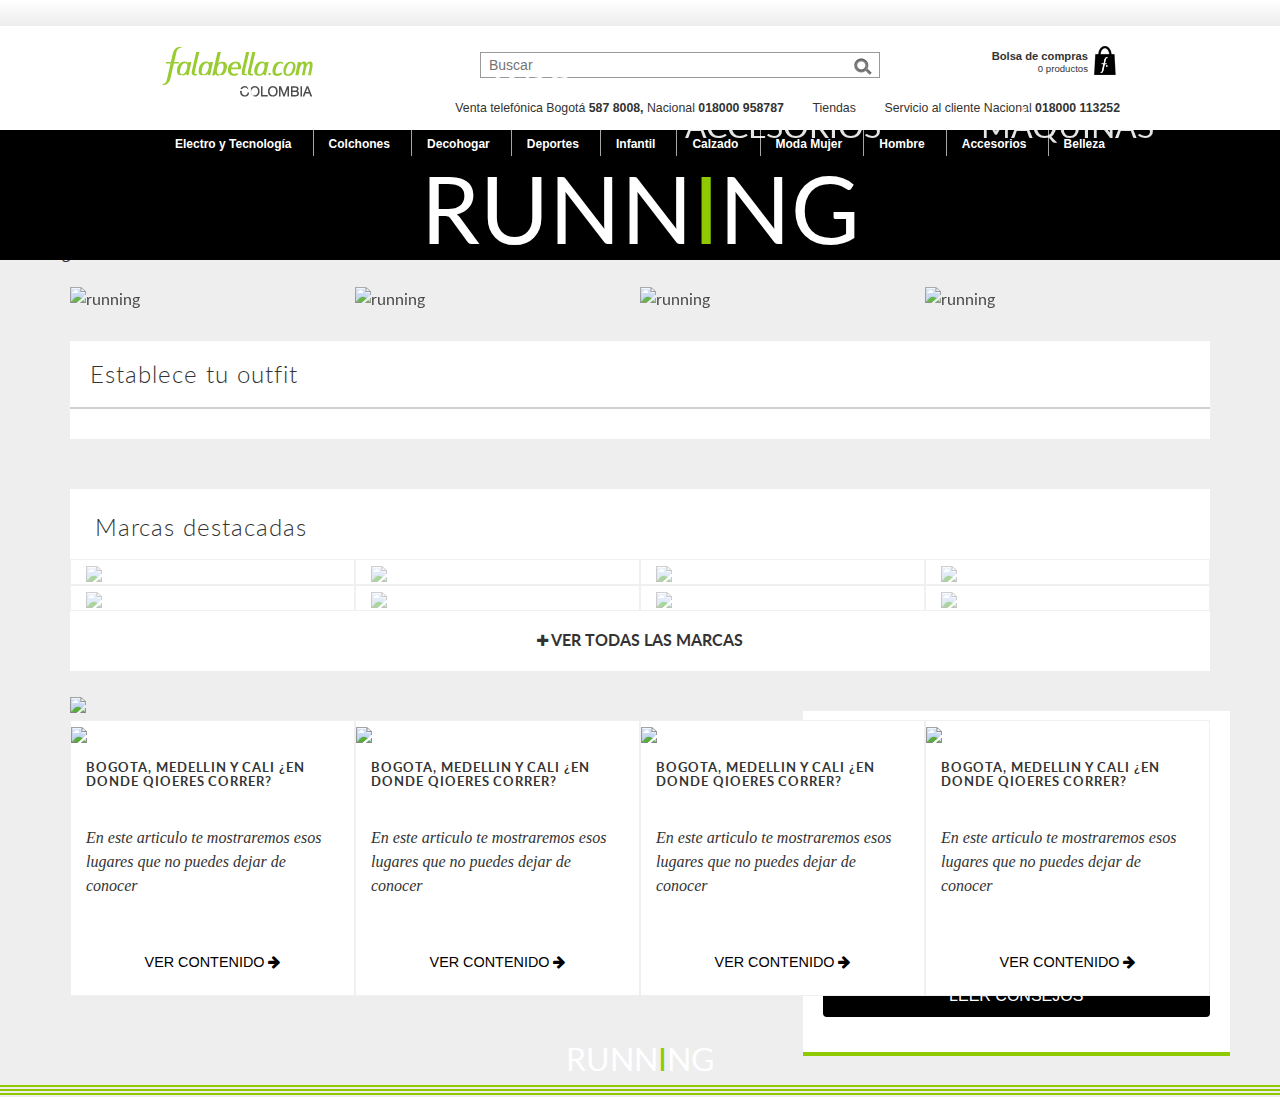
==== commit a12ffc73: "testing ...  Please enter the commit message for your changes. Lines starting" ====
--- a/sitio_base/preview/index.html
+++ b/sitio_base/preview/index.html
@@ -640,25 +640,25 @@
                 nextArrow: ".nav-slick-next"
             })
 
-            $('#mod__cards_row').slick({
-						autoplay: true,
-						arrows: false,
-						autoplaySpeed: 4000,
-						dots: true,
-						slidesToShow: 4,
-						slidesToScroll: 4,
-						pauseOnHover: true,
-						responsive: [
-						{
-							breakpoint: 640,
-							settings: {
-								dots: true,
-								slidesToShow: 2,
-								slidesToScroll: 2
+            $('div#mod__cards_row').slick({
+							autoplay: true,
+							arrows: false,
+							autoplaySpeed: 4000,
+							dots: true,
+							slidesToShow: 2,
+							slidesToScroll: 2,
+							pauseOnHover: true,
+							responsive: [
+							{
+								breakpoint: 640,
+								settings: {
+									dots: true,
+									slidesToShow: 1,
+									slidesToScroll: 1
+								}
 							}
-						}
-						]
-					});
+							]
+						});
 
             $("#range-prices li a").click(function(e) {
                 e.preventDefault();
--- a/sitio_base/preview/assets/css/main.css
+++ b/sitio_base/preview/assets/css/main.css
@@ -107,7 +107,7 @@
 #wrapper-content .mod__nav .mod__nav_list ul a { color: white; font-weight: 200; text-decoration: none; }
 #wrapper-content .mod__nav .mod__nav_list .mod__nav_list--spacing li a { margin: 0 10px; }
 #wrapper-content .mod__header .caption { margin-left: auto; margin-right: auto; }
-#wrapper-content .mod__header .caption h2 { margin: auto; width: 10%; }
+#wrapper-content .mod__header .caption h2 { margin: auto; font-size: 5.9rem; }
 #wrapper-content .mod__header .thumbnail { border: 0 none; box-shadow: none; margin: 0; padding: 0; }
 #wrapper-content .mod__header .caption { width: 100%; bottom: .3rem; position: absolute; }
 #wrapper-content .mod__header .caption h2 { background-color: black; padding: 0 15px; color: white; -webkit-font-smoothing: antialiased; }
@@ -116,7 +116,7 @@
 #wrapper-content .mod__categories .thumbnail { border: 0 none; box-shadow: none; margin: 0; padding: 0; opacity: 0.9; }
 #wrapper-content .mod__categories .thumbnail img { -webkit-filter: contrast(1); filter: contrast(1); }
 #wrapper-content .mod__categories .thumbnail:hover { opacity: inherit; }
-#wrapper-content .mod__categories .caption { width: 100%; bottom: 18rem; position: absolute; }
+#wrapper-content .mod__categories .caption { width: 100%; bottom: 10rem; position: absolute; }
 #wrapper-content .mod__categories .caption h2 { text-align: center; padding: 0 11px; color: white; -webkit-font-smoothing: antialiased; }
 #wrapper-content .mod__categories .caption p { color: white; text-align: center; }
 #wrapper-content .outfit { padding: 0; }
@@ -225,7 +225,7 @@
 
 /* MOBILE QUERIES */
 @media only screen and (max-width: 767px) { #wrapper-content .mod__header .caption { margin-left: auto; margin-right: auto; }
-  #wrapper-content .mod__header .caption h2 { margin: auto; width: 42%; }
+  #wrapper-content .mod__header .caption h2 { margin: auto; font-size: 1.5rem; }
   #wrapper-content .mod__products .row .mod__products_footer .mod__products_footer_button { width: 30%; }
   #wrapper-content .mod__products .row .mod__products_footer .mod__products_footer_button button { min-width: 5px; font-size: 0.9rem; }
   #wrapper-content .mod__trends .row .mod__trends_content_consejos { padding: 0px; }
